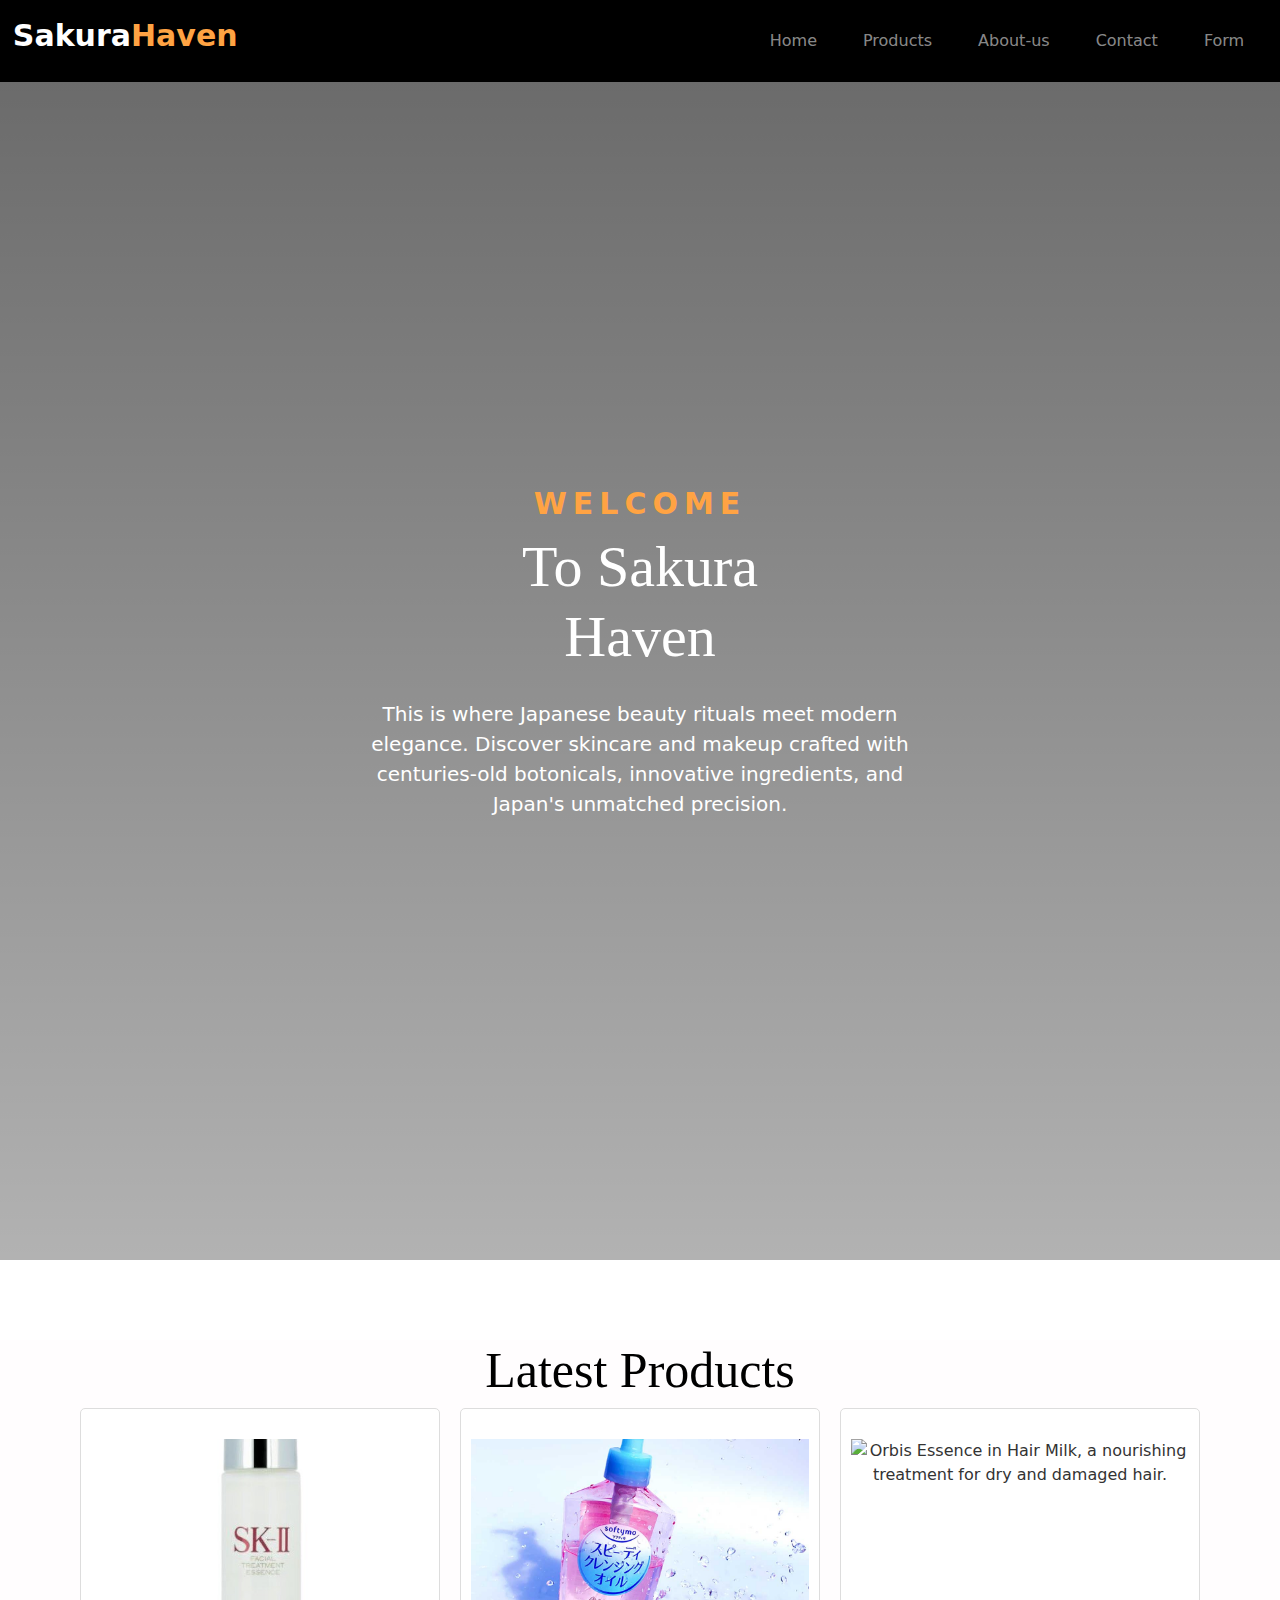
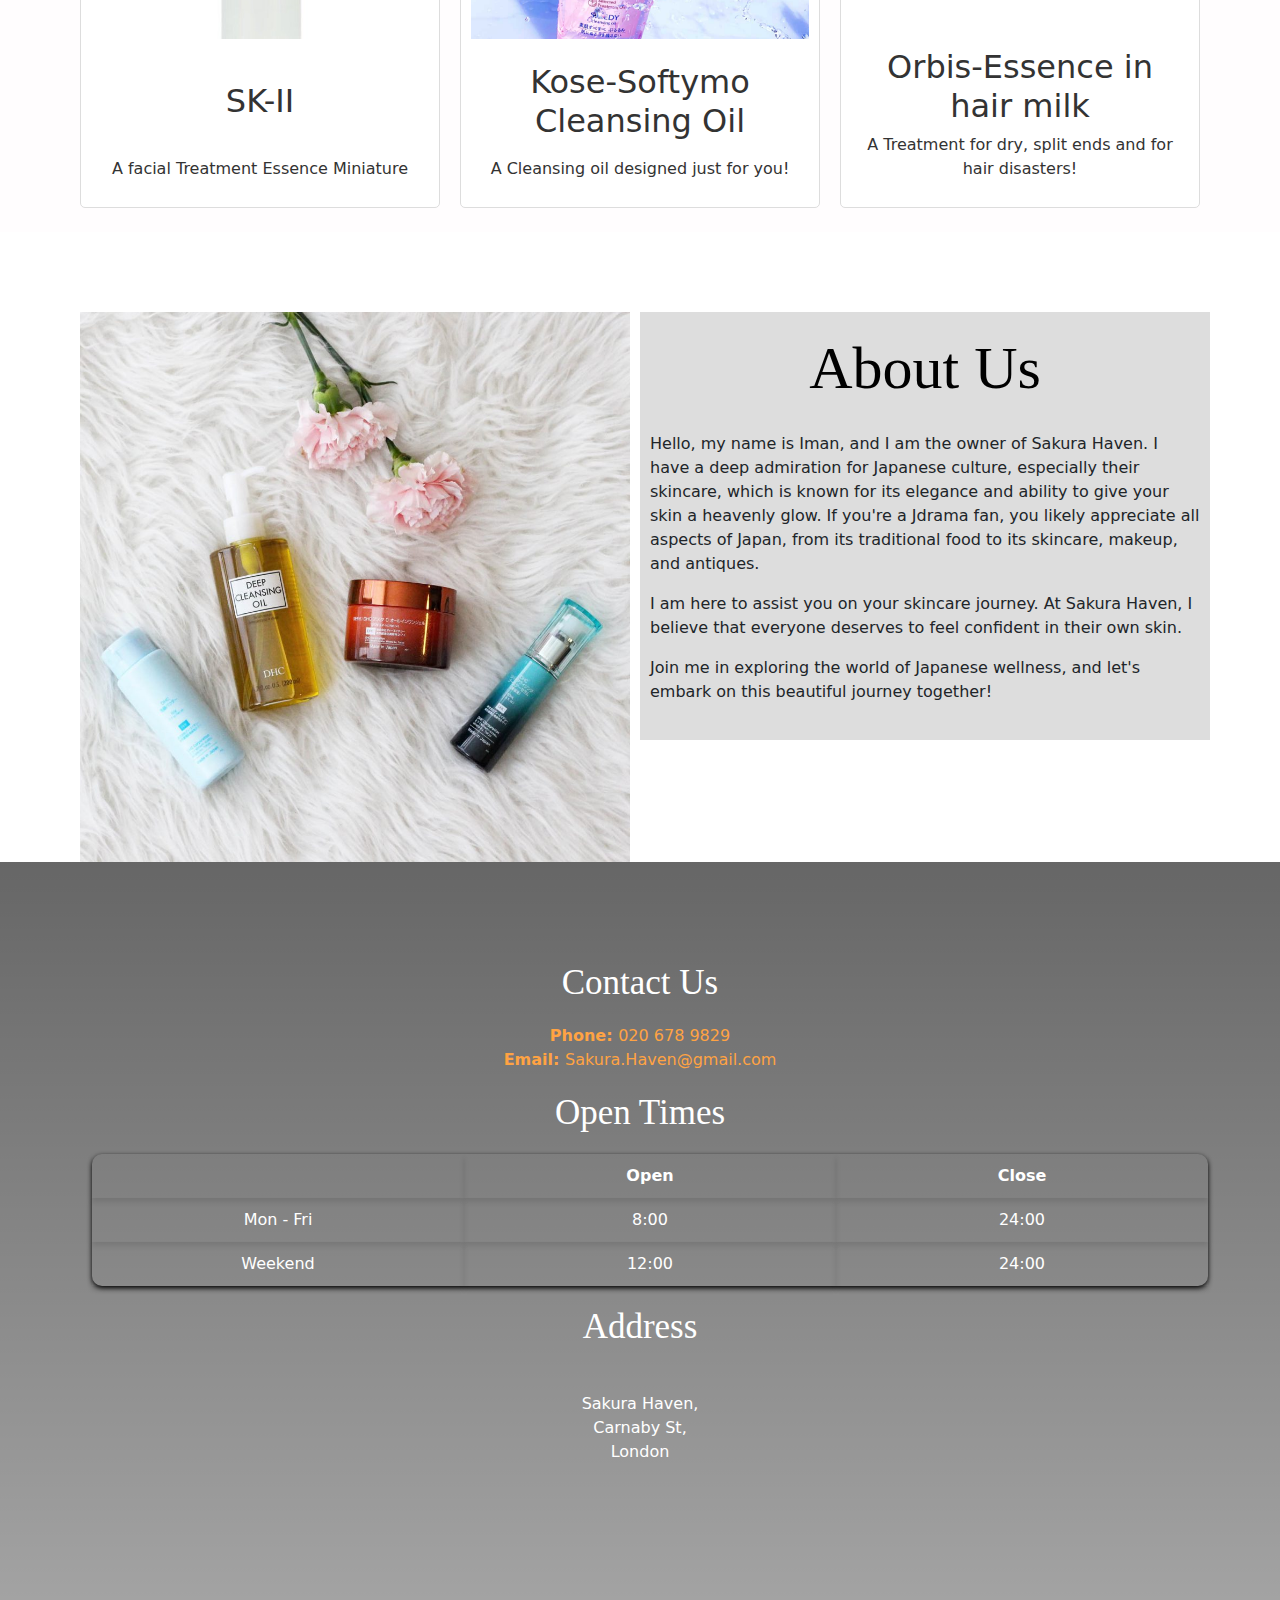
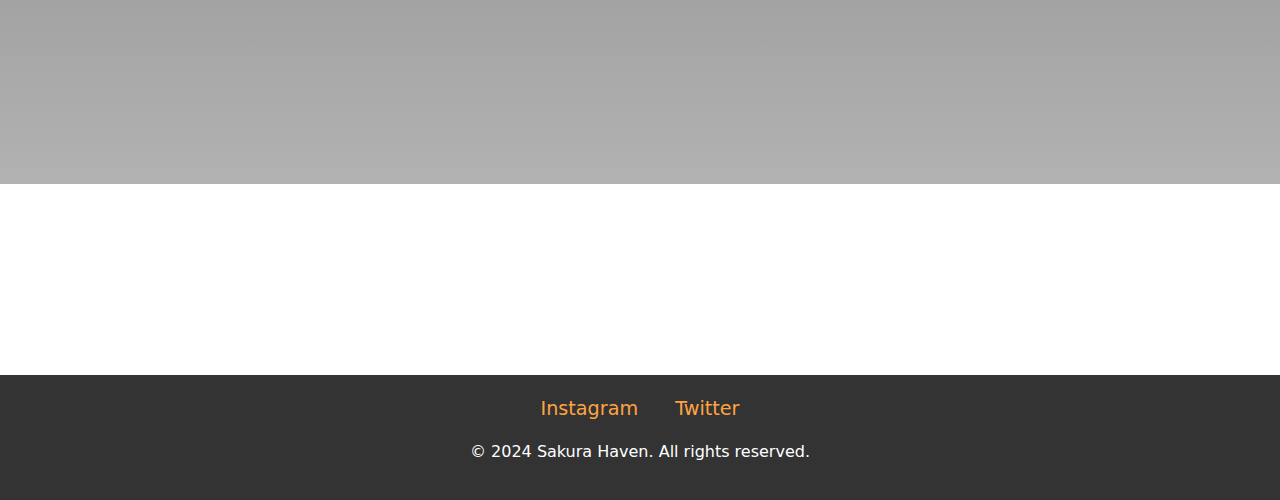
==== Sakura-Haven code/index.html @ fbbb2e90 "Add index.html, style.css, login.html and images inside a folder named Sakura-Haven code" ====
<!-- This is a declaration, for the browser to understand what type of document type to expect   -->
<!DOCTYPE html> 
<!-- This is here to declare the language of my website  -->
<html lang="en">
<head>
   
    <meta charset="UTF-8"> 
    <meta name="viewport" content="width=device-width, initial-scale=1.0">
   <!-- Link to CSS  -->
    <link rel="stylesheet" href="style.css">
    <link href="https://cdn.jsdelivr.net/npm/bootstrap@5.3.3/dist/css/bootstrap.min.css" rel="stylesheet" integrity="sha384-QWTKZyjpPEjISv5WaRU9OFeRpok6YctnYmDr5pNlyT2bRjXh0JMhjY6hW+ALEwIH" crossorigin="anonymous">
    
   <!-- Title of my Website!  -->
    <title>Sakura Haven</title>
</head> 
<body> 

    <header>
        <!-- Navigation links to different sections.  -->
               <div class="logo">Sakura<span>Haven</span></div>
              <nav  class="navbar navbar-expand-lg navbar-dark" style="color: rgb(255, 255, 255);" aria-label="Main Navigation">
                   
                <!--Nav bar toggler-->

                <button class="navbar-toggler" type="button" data-bs-toggle="collapse" data-bs-target="#navbarNav" aria-expanded="false" aria-label="Toggle navigation">
                    <span class="navbar-toggler-icon"></span>

                </button>

                <!--Nav bar links - they will collapse on smaller screens-->
                <div class="collapse navbar-collapse" id="navbarNav">
                <ul class="navbar-nav ms-auto"> 
                    
               <li class="nav-item"> 
                <a class="nav-link" href="#home" aria-label="Go to Home section">Home</a></li>
               </li>
                <li class="nav-item">
                 <a class="nav-link" href="#product" aria-label="Go to Product section">Products</a></li>
                </li>
                 <li class="nav-item">
                <a class="nav-link" href="#about" aria-label="Go to About Us section">About-us</a></li> 
                 </li>
                 <li class="nav-item">
                 <a class="nav-link" href="#contact" aria-label="Go to Contact Section">Contact</a></li>
                 </li>
                 <li class="nav-item"> 
                <a class="nav-link" href="login.html" aria-label="Go to Login page" target="_blank">Form</a></li> 
                </li>
                </ul>
              </div>
              </nav>
            
           </header>
    
    <!-- This is the home section with information   -->
    <section id="home" aria-labelledby="home-header"> 
         <div class="container">
            <div class="row">
             <div class="col-12 col-md-6 mx-auto">
        <div class="home-text">
        <h5 style="color: #ffa343;" id="home-header">Welcome</h5>
        <h1>To Sakura <br> Haven</h1>
        <p>This is where Japanese beauty rituals meet modern elegance. Discover skincare and makeup crafted with centuries-old botonicals, innovative ingredients, and Japan's unmatched precision. </p>
        </div>
    </div>

    </div>

</section>

 <!-- This is the product section showcasing the latest products with information-->
 <section id="product" aria-labelledby="product-header"> 
    <h2 id="product-header" style="font-family: 'Merienda One', 'Brush Script MT', cursive; font-size: 50px; color: black; margin-top: 80px;">Latest Products</h2>
    
    <div class="container">
        <div class="product-grid">

    <div class="row">
    <div class="col-lg-4 col-md-6 col-sm-12 mb-4" aria-labelledby="sk-ii" aria-describedby="sk-ii-desc">
    <div class="product-item">
    
      
    <img src="sk-ii.image.jpg.jpg" alt="A miniature bottle of SK-II Facial treatment essence, a popular Japanese Skincare product known for its hydrating properties">
    <h2 id="sk-ii">SK-II</h2>
    <p id="sk-ii-desc">A facial Treatment Essence Miniature  </p>


</div> 
    </div>


    <div class="col-lg-4 col-md-6 col-sm-12 mb-4" aria-labelledby="kose-softymo" aria-describedby="kose-softymo-desc">
    <div class="product-item">
    <img src="softymo-speedy.jpg" alt="Kose Softymo Speedy Cleansing oil, a Japanese skincare product designed to remove makeup and impurities effectively.">
    <h2 id="kose-softymo">Kose-Softymo Cleansing Oil</h2>
    <p id="kose-softymo-desc">A Cleansing oil designed just for you!</p>

    </div>
    </div>

    <div class="col-lg-4 col-md-6 col-sm-12 mb-4" aria-labelledby="orbis-essence" aria-describedby="orbis-essence-desc">
        <div class="product-item">
        <img src="essence.image.jpg" alt="Orbis Essence in Hair Milk, a nourishing treatment for dry and damaged hair.">
        <h2 id="orbis-essence">Orbis-Essence in hair milk</h2>
        <p id="orbis-essence-desc">A Treatment for dry, split ends and for hair disasters!</p>

    </div>
    </div>
    </div>
</div>

</section>


 <!-- About section providing info about me and my brand  -->
 <section id="about" aria-labelledby="about-header"> 
    <div class="container">
        <div class="row">
<div class="col-lg-6 col-md-6 col-sm-12 about-image">
<img src="skincare.image2.jpg" alt="A traditional image representing Japanese skincare culture, featuring elegant skincare products and traditional aesthetics" style="float: right;" class="img-fluid" width="300" height="300">
   <p id="about-image-desc"></p>

</div>
<div class="col-lg-6 col-md-6 col-sm-12 about-text">
   <h2 id="about-header" style="font-family: 'Merienda One', 'Brush Script MT', cursive; font-size: 60px; margin-bottom: 80px; text-align: center;">About Us</h2>
  <p>Hello, my name is Iman, and I am the owner of Sakura Haven. I have a deep admiration for Japanese culture, especially their skincare, which is known for its elegance and ability to give your skin a heavenly glow. If you're a Jdrama fan, you likely appreciate all aspects of Japan, from its traditional food to its skincare, makeup, and antiques. </p>           

<p>I am here to assist you on your skincare journey. At Sakura Haven, I believe that everyone deserves to feel confident in their own skin.</p>
 
 <p>Join me in exploring the world of Japanese wellness, and let's embark on this beautiful journey together!</p>   
 </div>
</div>
</div>
</section>

<!-- Contact section with details and info on how to contact us!  -->
        
<section id="contact" aria-labelledby="contact-header">
    <div class="container">
    <h3 id="contact-header">Contact Us</h3>
    <div class="row contact-info">
        <div class="col-md-6 col-sm-12">
    <div>
    
        <span class="bold">Phone: </span>
        <span>020 678 9829</span>
    </div>
</div>
        <div class="col-md-6 col-sm-12">
        <div>
        <span class="bold">Email: </span>
        <span>Sakura.Haven@gmail.com</span>
     </div>
    </div>
</div>
     <!-- Table created for Opening times -->
         <h3 id="opening-times">Open Times</h3>
        <div class="table-container">
            <table aria-describedby="opening-times">
    
    
        <tr>
           <th></th>
            <th>Open</th>
            <th>Close</th>
    
            </tr>
            <tr>
                <td>Mon - Fri</td>
                <td class="open-time">8:00</td>
                <td>24:00</td>
            </tr>
            <tr>
                <td>Weekend</td>
                <td class="open-time">12:00</td>
                <td>24:00</td>
            
    
        </tr>
        </table>
        </div>
    
        <!-- Address details!  -->
    <h3>Address</h3>
        <br>
    <p>Sakura Haven, <br>Carnaby St, <br>London</p>    
    
    <!-- Map!  -->
    
    <div class="contact-map-container">
    
    
            <iframe src="https://www.google.com/maps/embed?pb=!1m18!1m12!1m3!1d9932.00649633658!2d-0.1388547999999719!3d51.51318620000003!2m3!1f0!2f0!3f0!3m2!1i1024!2i768!4f13.1!3m3!1m2!1s0x487604d511378c85%3A0xda5fe61b4e8aa161!2sCarnaby%20St%2C%20London!5e0!3m2!1sen!2suk!4v1730406112028!5m2!1sen!2suk" width="1500" height="300" aria-label="Google Maps Location of Sakura Haven"></iframe>
     </div>
    </div>
    
        </section>
    
       <div class="container">
        <div class="row">
       <!--Video 1-->
    <div class="col-lg-3 col-md-4 col-sm-6 mb-4">
    <div class="embed-responsive embed-responsive-16by9">
    <iframe width="560" height="315" src="https://www.youtube.com/embed/Fr0vgl5tFNo?si=ei0a-MGRZ4SOVjq4" title="YouTube video player" frameborder="0" allow="accelerometer; autoplay; clipboard-write; encrypted-media; gyroscope; picture-in-picture; web-share" referrerpolicy="strict-origin-when-cross-origin" allowfullscreen></iframe>
    </div>
</div>


<!--Video 2-->
<div class=" col-lg-3 col-md-4 col-sm-6 mb-4">

<div class="embed-responsive embed-responsive-16by9">
    <iframe width="560" height="315" src="https://www.youtube.com/embed/Q-CQAbbHZH8?si=afj9h2UEAxZ4-2Pl" title="YouTube video player" frameborder="0" allow="accelerometer; autoplay; clipboard-write; encrypted-media; gyroscope; picture-in-picture; web-share" referrerpolicy="strict-origin-when-cross-origin" allowfullscreen></iframe>
    
</div>
</div>

        <!--Video 3-->
        
<div class="col-lg-3 col-md-4 col-sm-6 mb-4">

<div class="embed-responsive embed-responsive-16by9">

    <iframe width="560" height="315" src="https://www.youtube.com/embed/nyMiEV6ewn8?si=VlZ2OQw_I7P_4zpK" title="YouTube video player" frameborder="0" allow="accelerometer; autoplay; clipboard-write; encrypted-media; gyroscope; picture-in-picture; web-share" referrerpolicy="strict-origin-when-cross-origin" allowfullscreen></iframe>
</div>
</div>
</div>
</div>
    <!-- This is the footer!  -->
          
    <footer aria-labelledby="footer-header">
         <div class="container">
          <div class="row justify-content-center">
             <div class="col-md-6 text-center">
         
                <div class="social-media mb-3">
        
        <a href="https://www.instagram.com" target="_blank" aria-label="Visit Instagram" class="mx-3">Instagram</a>
        <a href="https://www.twitter.com" target="_blank" aria-label="Visit Twitter" class="mx-3">Twitter</a>

        </div>
        <p id="footer-header">&copy; 2024 Sakura Haven. All rights reserved.</p>

      </footer>
      
          <script src="https://cdn.jsdelivr.net/npm/bootstrap@5.3.3/dist/js/bootstrap.bundle.min.js" integrity="sha384-YvpcrYf0tY3lHB60NNkmXc5s9fDVZLESaAA55NDzOxhy9GkcIdslK1eN7N6jIeHz" crossorigin="anonymous"></script>  


 </body>
 </html>
---- Sakura-Haven code/style.css ----
/* For better readability, I have added comments to each property and value, but only once, to avoid too much Repetition. */


* {
    margin: 0;/* Removes default margin */
    padding: 0;/* Removes default padding */
    box-sizing: border-box;/*  */
    
}
html {
    scroll-padding-top: 80px; /* smooth scrolling */
}

body {
    font-family: Arial, sans-serif; /* Font family */
    line-height: 1.6; /* sets line height*/
}

/* Header Styles */
header {
    position: fixed; /* fixes header at the top */
    top: 0;
    left: 0;
    width: 100%;/* appropriate width */
    background: black;  /* background color set to black */
    color: white; /* font color */
    padding: 1%;  /* sets padding around header */
    display: flex; /* flex for alignment */
    justify-content: space-between; /* Space between contents */
    align-items: center; /* Centers items vertically */
    z-index: 1000;/* makes sure the header stays at top */
}

span {
    color: #ffa343; /* sets The color of 'Haven' */
}

.logo {
    font-size: 30px; /* sets font size */
    font-weight: bold; /* bold logo text */
    margin-bottom: 10px;
    
}

nav ul {
    list-style: none;/* removes list styling */
    display: flex; /* flexbox for navigation items */
}

nav ul li {
    margin: 0 15px; /* margin between nav items */
}

nav ul li a {
    color: white; /* font color set to white */
    text-decoration: none; /* no text decoration */
    font-size: 1rem; /* font size */
}

nav ul li a:hover {
    color: #ffa343; /* When you hover over nav items it would turn this color */
}

/* Section Styles */
section {
    padding-top: 80px;/* add space at the top to avoid overlapping with the fixed header */
}

#home {
    position: relative; 
    height: 140vh; /* sets height of homepage */
    width: 100%;/* sets the width of homepage */
    background: linear-gradient(rgba(0,0,0,0.6), rgba(0,0,0,0.3)), url(https://i.ytimg.com/vi/Ts8hZcZMIZE/maxresdefault.jpg);/* background image added */
    background-size: cover; /*covers the page with background image */
    background-position: center; /* centers background image */
    display: flex;
    align-items:center; /* items centered */
    justify-content: flex-start; /* aligns items to the left */
}

.home-text h5{
    position: relative;
    color: #ffa343; /* sets text color */
    font-size: 30px;/* sets font size */
    font-weight: 600;/* makes text bold */
    margin-bottom: 10px; /* adds space below */
    text-transform: uppercase; /* uppercase text */
    letter-spacing: 6px;/* letter spacing */
    display: flex;
    justify-content: center; /* centers the text*/
    text-align: center;/* centers text alignment */
  
    
}

.home-text h1{
    font-size: 58px;/* sets font size */
    font-weight: 300;/* makes text light */
    line-height: 1.2; /* sets line height */
    margin-bottom: 28px; /* adds space below*/
    text-align: center; /* centers the text */
    color: #ffffff; /* sets text color to white */
    font-family: 'Merienda One', 'Brush Script MT', cursive; /* font family */
    
    
}

.home-text p{
    font-size: 20px; /* sets font size */
    font-weight: 500;/* sets font weight  */
    line-height: 30px;/* sets line height */
    color: #ffffff;/* sets text color to white */
    margin-bottom: 35px;/* adds space below */
    text-align: center;/* centers the paragraph text */


}


#product {
    background: #f4f4f4; /* sets background color */
    color: #333; /* sets text color */
    text-align: center;/* centers content */
    background-color: rgba(255, 253, 254, 0.799);/* semi-transparent background */
    padding: 0; /* removes padding */

}

.product-item:hover{
    background-color: rgba(204, 149, 11, 0.799);/* changes background color on hover */
}

.product-item {
    background: white;/* sets the background in this color */
    border: 1px solid #ddd; /* white border */
    border-radius: 5px;/* rounded corners */
    padding: 10px;  /* padding inside product */
    text-align: center;/* centers the content  */
    display:flex;/* uses flexbow*/
    flex-direction: column;/* arranges items in a column */
    justify-content: space-between;/* adds space between content */
    height: 400px;/* sets fixed height */
}


.product-item img {
    max-width: 100%; /* responsive image*/
    height: 200px; /* sets height */
    object-fit: cover;/* ensures image covers its container */
    margin-bottom: 15px;/* adds space below the image */
    margin-top: 20px;/* adds space above the image */
}


#contact {
    
    text-align: center;/* centers the content */
    background: linear-gradient(rgba(0,0,0,0.6), rgba(0,0,0,0.3)), url(https://th.bing.com/th/id/R.f25e16ecc4b444fcb46416ae98be4ce0?rik=hkcr7gWFxEbkDA&pid=ImgRaw&r=0);/* background image with gradient overlay */
    background-size: cover;/* ensures background image covers the area */
    background-position: center;/* centers the background image*/
    background-repeat: no-repeat;/* to ensure that the background does not repeat */
    
    
}

h3 {
    font-family: 'Merienda One', 'Brush Script MT', cursive;/* sets font family */
}

#about {
    display: flex;/* used flexbox*/
    
}

.about-image{
    background: url('skincare.image2.jpg') no repeat center center;/* background image */
    background-size: cover;/* ensures the image covers the container*/
    flex: 1;/* makes it take equal space with the text  */
    height: 100%;/* ensures it covers the full height */
}
/* styling for the about text container */
.about-text{
    background-color: #ddd;/* sets background color */
    flex: 1;/* makes it take equal space with the image */
    padding: 20px;/* adds padding */
    height: 100%;/* ensures it covers the full height */
}
/* styling for images inside about image */
.about-image img{
    width: 100%; /* makes image responsive */
    height: 100%;/* makes image fill container */
    object-fit: cover;/* ensures image doesn't get distorted */
}
#about h2{
    margin: 0%; /* removes any margin */
    color:#000000;/* sets text color to black */
    width:100%;/* ensures full width */
    height:20px;/* sets height*/
   
   
    
    
    
   
}


table-container{
    margin: 20px auto;/* centers the table container with margin */
    display: flex;/* adds flexbox */
    justify-content: center;/* centers the content */
    
   
   
}
table {
  
    background-size: cover;/*  ensures table background covers the area  */
    border-radius: 10px;/* round corners of the table*/
    color: #ffffff;/* sets text color to white */
    box-shadow: 0 2px 5px rgb(0, 0, 0);/* adds shadow for depth */
    width:100%;/* ensures table takes full width */
    
    text-align: center;/* centers text inside the table*/
    margin-left: 10px;/* adds left margin */
    table-layout: fixed; /* ensures that columns have a fixed width */
   
    
}
th, td {

    border: 1px solid #000000; /* add border to table cells */
    box-shadow: 0 4px 5px rgba(0, 0, 0, 0.1);/* adds shadow to cells */
    padding: 10px;/* adds padding*/
}



.contact-map-container{
    display: flex;/* ensures it covers the full height */
    justify-content: flex-start;/* ensures it covers the full height */
    margin-top: 20px; /* margin above */
    margin-left: 20px;/* margin to the left */
}

.contact-map-container iframe {
     width: 100%; /* makes iframe fill container */
}

.open-time {
    display: flex;
    justify-content: center;
    align-items: center;
}

.contact-info{
    
   margin-bottom: 20px; /* adds bottom margin */
   display: flex;/* uses flexbox*/
   flex-direction: column; /* column layout */
   align-items: center;/* ensures it covers the full height */
   
}
.bold{
    font-weight: bold;/* makes text bold*/
}




#contact  h3 {
    font-size: 35px; /* sets font size */
    margin: 20px 0;/* sets margin */
    color: #ffffff;/* sets text color */
    
}

#contact p{
    color: #ffffff;
}


.row>.col-lg-4, .row> .col-md-6,.row> .col-sm-12{
    padding-left: 10px; /* adds left padding between columns */
    padding-right:10px; /* adds right padding between columns */
}

.embed-responsive {
    margin-bottom: 20px; /* adds margin below each video */
}

.embed-responsive-16by9{
    position: relative;/* */
    display: block; /* block-level element */
    height: 0;/* height is set to 0, padding bottom creates the ratio */
    padding-bottom: 56.25%;/* maintains 16:9 aspect ratio*/
    overflow: hidden;/* prevents the content from overflowing */
    max-width: 100%;/* ensures the element fills the width of the parent container */

}

.embed-responsive iframe{
    position: absolute;/* positions iframe inside the container */
    top: 0; /* aligns iframe at the top */
    left:0;/* aligns iframe to the left */
    width: 100%;/* makes the iframe take up full width of the container */
    height: 100%; /* makes the iframe take up the full height of the container */
}


/* Footer Styles */
footer {
    text-align: center;/* centers contents */
    background: #333;/* sets background color */
    color: white;/* sets text color */
    padding: 20px 10px;/* sets padding */
}

.social-media a {
    color: #ffa343;/* sets link color */
    text-decoration: none;/* removes underline */
    margin: 0 10px;/* adds horizontal margin */
    font-size: 1.2rem;/* sets font text*/
}

.social-media a:hover {
    text-decoration: underline;/* adds underline on hover */
}

/* Responsive Design */
/* styles for screens smaller than 768px */
@media(max-width: 768px) {
    h1{
        font-size: 1.5rem;  /* reduces font size of h1 */
    }
}


/* Form */

form {
	width: 90%; /* makes form responsive */
    max-width: 600px; /* limits maximum form width*/
	padding: 20px;/* adds padding */
	border-radius: 8px;/* rounds corners */
	margin: 25px auto;/* centers form with margins */
	background: linear-gradient(rgba(0,0,0,0.6), rgba(0,0,0,0.3)), url(https://wallpaperaccess.com/full/2749372.jpg);/* background with gradient and image */
    background-size: cover;/* ensures background covers the form */
    box-shadow: white;/* adds shadow */
    color: #fff;/* sets text color to white */
    box-shadow: 0 0 10px rgba(0,0,0,0.1); /* adds soft shadow */

}
   

    fieldset{
    border: none;/* removes fieldset border */
    margin-top: 20px;/* adds margin above */
    }
    label{
    display: block; /* block display for labels */
    margin: 10px 0 5px; /* margin for labels */
    }
    
    input[type="text"],
    input[type="skincare"],
    select,
    textarea{
    width: 100%;/* makes inputs take full width */
    padding: 10px;/* adds padding */
    margin-bottom: 15px;/* adds space below */
    border: 1px solid #ccc;/* add light border */
    border-radius: 4px;/* rounds corners */
    }
    input[type="submit"],
    input[type="reset"]{
    width: 48;/* makes buttons take 48% width */
    padding: 10px;/* adds padding */
    background-color: #5e361b;/* sets background color */
    color: white;/* sets text color to white */
    border: none;/* removes border */
    border-radius: 4px;/* rounds corners */
    cursor: pointer; /* pointers cursor on hover */
    margin-top: 10px;/* adds top margin */
    }
    
    input[type="submit"]:hover{
    background-color: #ffa343;/* changes background color on hover */
    }
    .message {
    display: none;/* hides image by default*/
    background-color: 6f0a63;/* sets background color */
    padding: 20px;/* adds padding */
    color: black;/* sets text color */
    margin-top: 20px;/* adds margin */
    text-align: center;/* centers text */
    }

   
    /* For smaller screens  */
    @media (max-width: 600px) {
    input[type="submit"],
    input[type="reset"]{
    width: 100%;/* ensures it covers the full height */
    }

    .form-header h1 {
        
        height: 50px;
        font-size: 15px;/* ensures it covers the full height */
        
    }
    }    


.form-header{
    font-size: 15px;/* ensures it covers the full height */
    
    color: #000;/* ensures it covers the full height */
    background-color: #fff;/* ensures it covers the full height */
    
}
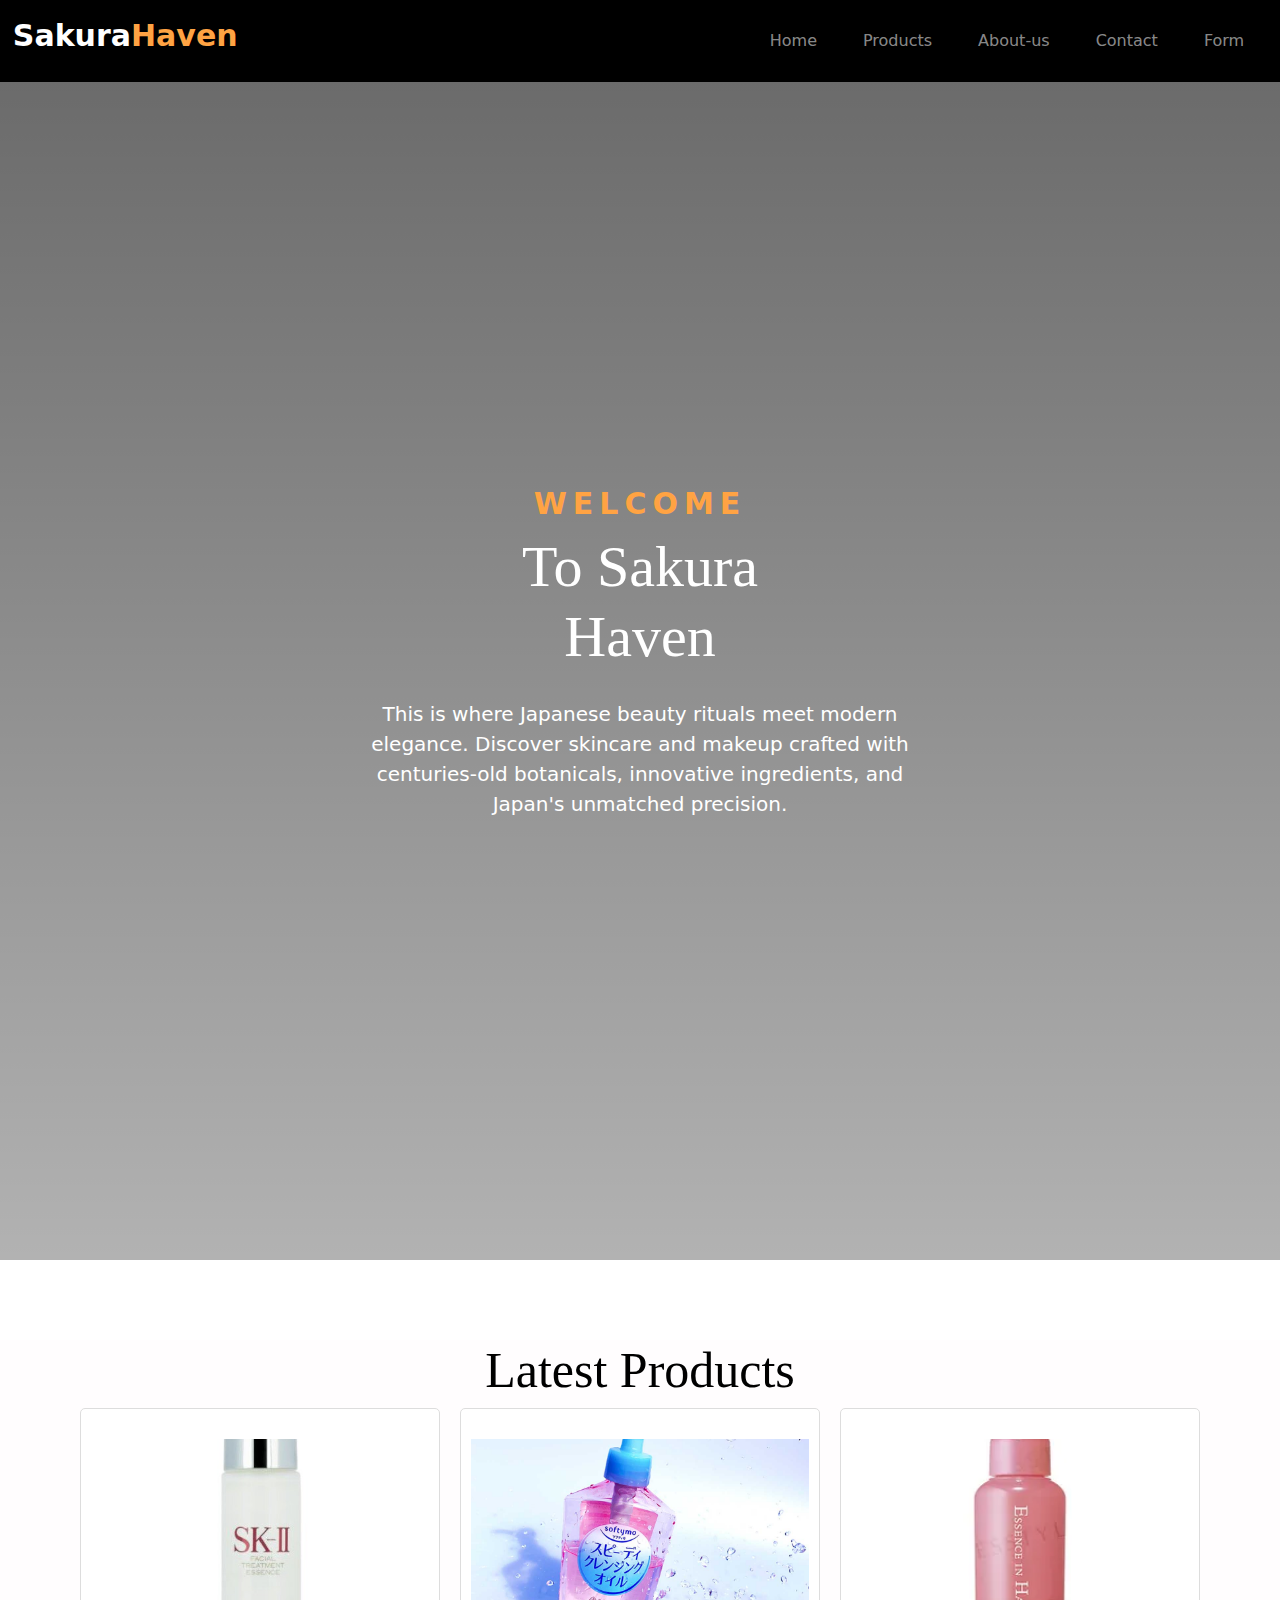
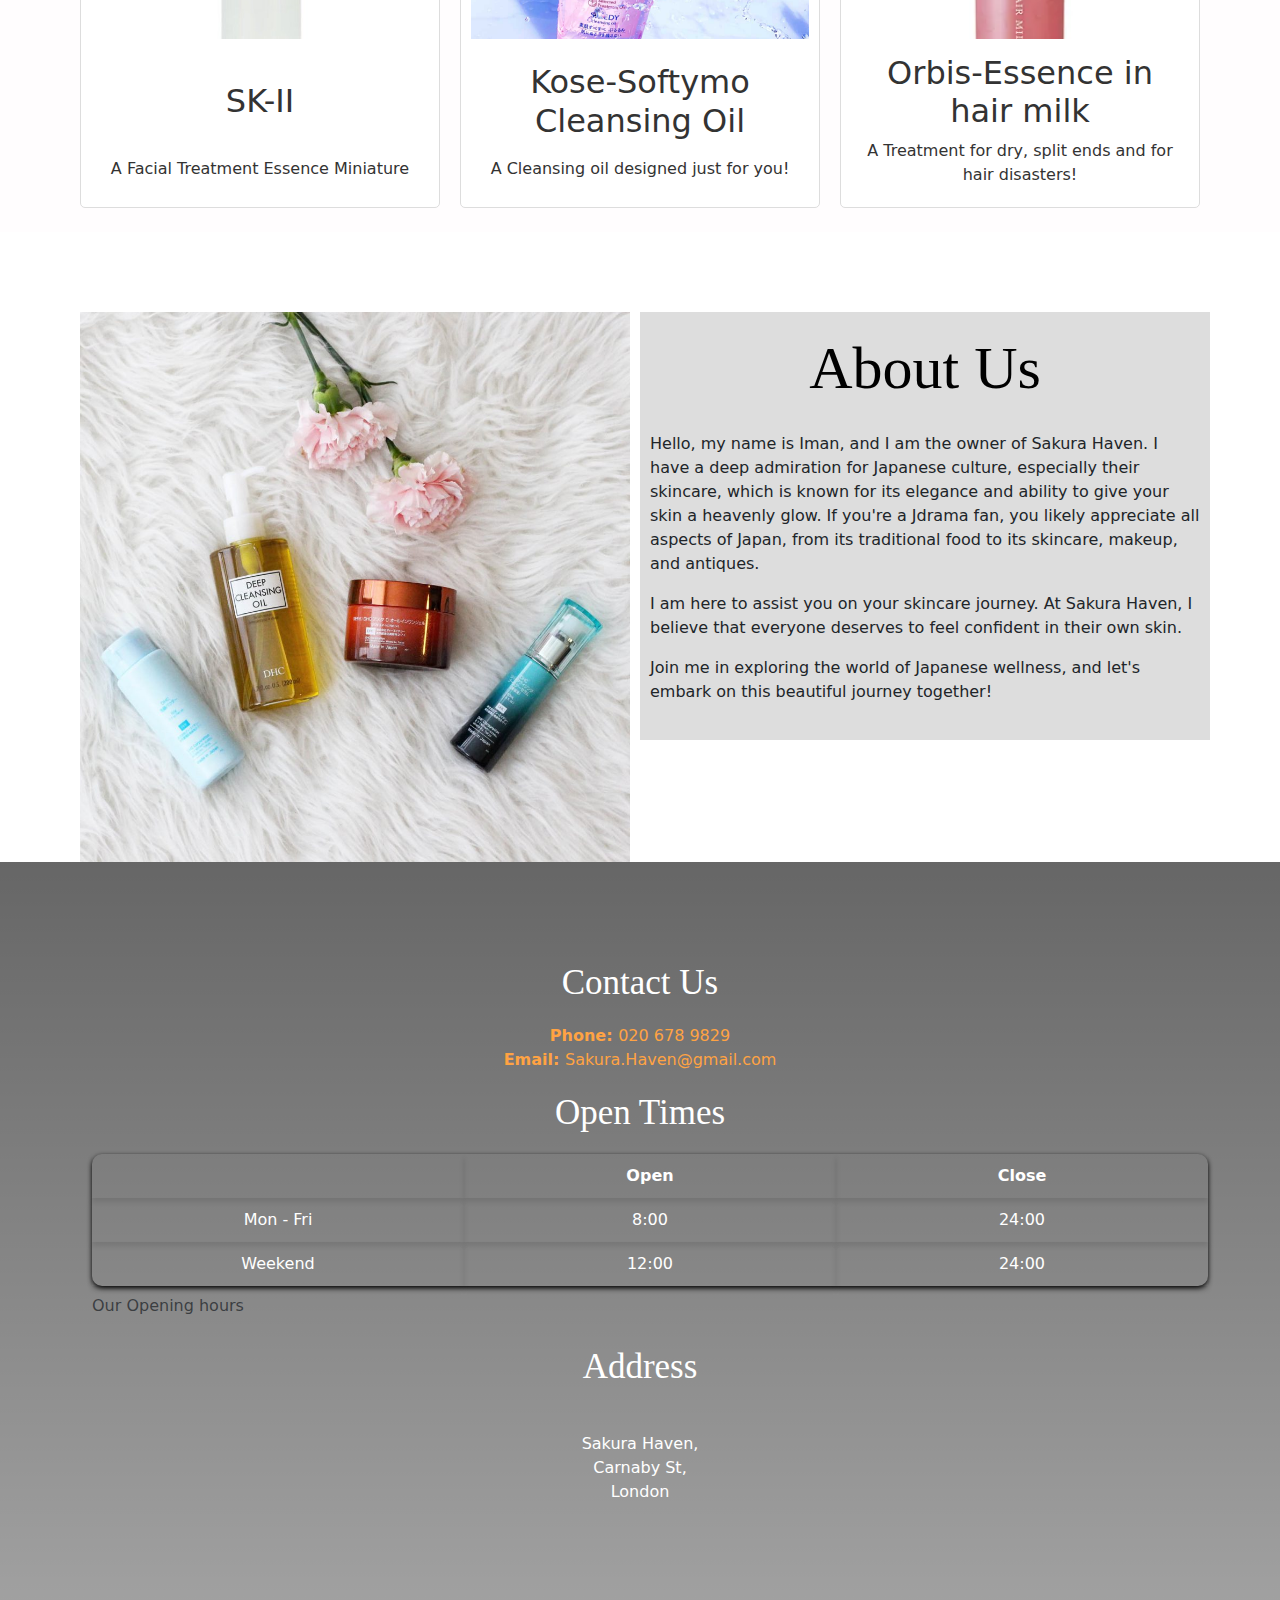
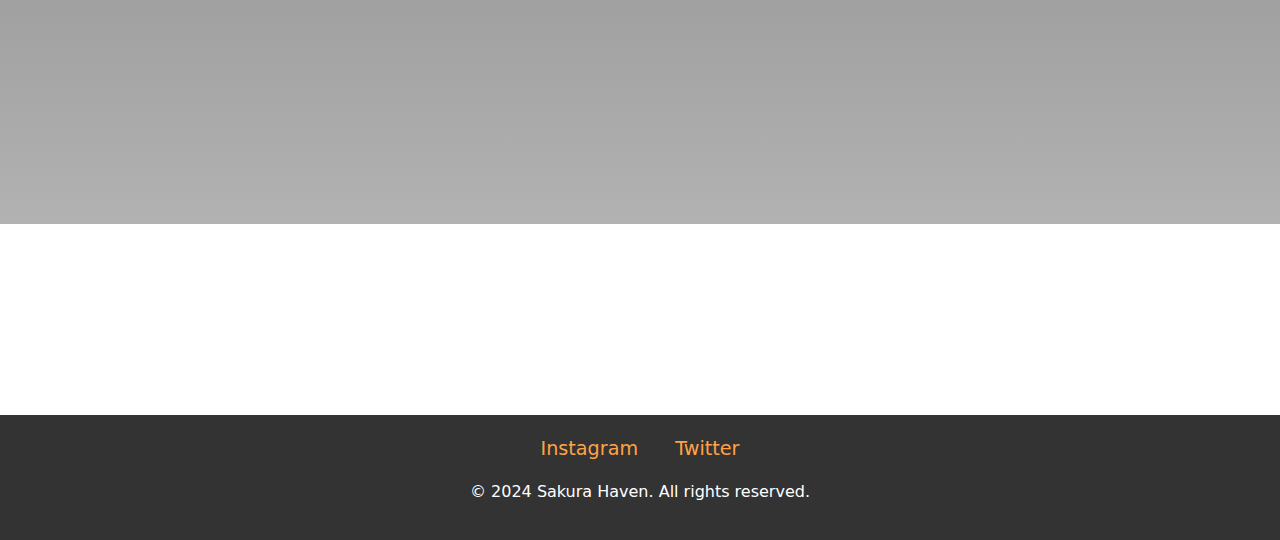
==== commit f596e88b: "git commit" ====
--- a/Sakura-Haven code/index.html
+++ b/Sakura-Haven code/index.html
@@ -6,12 +6,15 @@
    
     <meta charset="UTF-8"> 
     <meta name="viewport" content="width=device-width, initial-scale=1.0">
-   <!-- Link to CSS  -->
+    <meta name="description" content="Sakura Haven offers a collection of premium Japanese skincare and beauty products crafted with natural ingredients.">
+    <!-- Link to CSS  -->
     <link rel="stylesheet" href="style.css">
     <link href="https://cdn.jsdelivr.net/npm/bootstrap@5.3.3/dist/css/bootstrap.min.css" rel="stylesheet" integrity="sha384-QWTKZyjpPEjISv5WaRU9OFeRpok6YctnYmDr5pNlyT2bRjXh0JMhjY6hW+ALEwIH" crossorigin="anonymous">
     
    <!-- Title of my Website!  -->
-    <title>Sakura Haven</title>
+    <title>Sakura Haven - Japanese Skincare and beauty Products</title>
+    
+
 </head> 
 <body> 
 
@@ -60,7 +63,7 @@
         <div class="home-text">
         <h5 style="color: #ffa343;" id="home-header">Welcome</h5>
         <h1>To Sakura <br> Haven</h1>
-        <p>This is where Japanese beauty rituals meet modern elegance. Discover skincare and makeup crafted with centuries-old botonicals, innovative ingredients, and Japan's unmatched precision. </p>
+        <p>This is where Japanese beauty rituals meet modern elegance. Discover skincare and makeup crafted with centuries-old botanicals, innovative ingredients, and Japan's unmatched precision. </p>
         </div>
     </div>
 
@@ -80,9 +83,9 @@
     <div class="product-item">
     
       
-    <img src="sk-ii.image.jpg.jpg" alt="A miniature bottle of SK-II Facial treatment essence, a popular Japanese Skincare product known for its hydrating properties">
+    <img src="sk-ii.image.jpg.jpg" alt="A miniature bottle of SK-II Facial Treatment Essence, a popular Japanese Skincare product known for its hydrating properties">
     <h2 id="sk-ii">SK-II</h2>
-    <p id="sk-ii-desc">A facial Treatment Essence Miniature  </p>
+    <p id="sk-ii-desc">A Facial Treatment Essence Miniature  </p>
 
 
 </div> 
@@ -157,6 +160,7 @@
          <h3 id="opening-times">Open Times</h3>
         <div class="table-container">
             <table aria-describedby="opening-times">
+                <caption>Our Opening hours</caption>
     
     
         <tr>
--- a/Sakura-Haven code/style.css
+++ b/Sakura-Haven code/style.css
@@ -70,7 +70,7 @@
     position: relative; 
     height: 140vh; /* sets height of homepage */
     width: 100%;/* sets the width of homepage */
-    background: linear-gradient(rgba(0,0,0,0.6), rgba(0,0,0,0.3)), url(https://i.ytimg.com/vi/Ts8hZcZMIZE/maxresdefault.jpg);/* background image added */
+    background: linear-gradient(rgba(0,0,0,0.6), rgba(0,0,0,0.3)), url(https://th.bing.com/th/id/R.cd843fb371d5e9cba8d9383a15fdf2ea?rik=z3XtccfVIDm0TA&pid=ImgRaw&r=0);/* background image added */
     background-size: cover; /*covers the page with background image */
     background-position: center; /* centers background image */
     display: flex;
@@ -155,7 +155,7 @@
 #contact {
     
     text-align: center;/* centers the content */
-    background: linear-gradient(rgba(0,0,0,0.6), rgba(0,0,0,0.3)), url(https://th.bing.com/th/id/R.f25e16ecc4b444fcb46416ae98be4ce0?rik=hkcr7gWFxEbkDA&pid=ImgRaw&r=0);/* background image with gradient overlay */
+    background: linear-gradient(rgba(0,0,0,0.6), rgba(0,0,0,0.3)), url(https://th.bing.com/th/id/OIP.pvRwO2n_ufSZ8CcO8PQ-pQHaEu?rs=1&pid=ImgDetMain);/* background image with gradient overlay */
     background-size: cover;/* ensures background image covers the area */
     background-position: center;/* centers the background image*/
     background-repeat: no-repeat;/* to ensure that the background does not repeat */
@@ -177,6 +177,7 @@
     background-size: cover;/* ensures the image covers the container*/
     flex: 1;/* makes it take equal space with the text  */
     height: 100%;/* ensures it covers the full height */
+    min-width: 250px;  /* ensures a minimum width for better scalling on smaller screens */
 }
 /* styling for the about text container */
 .about-text{
@@ -190,20 +191,47 @@
     width: 100%; /* makes image responsive */
     height: 100%;/* makes image fill container */
     object-fit: cover;/* ensures image doesn't get distorted */
+    
 }
 #about h2{
     margin: 0%; /* removes any margin */
     color:#000000;/* sets text color to black */
     width:100%;/* ensures full width */
     height:20px;/* sets height*/
-   
-   
-    
-    
-    
-   
-}
-
+  
+}
+
+@media (max-width: 768px) {
+    #about {
+    flex-direction: row;
+    }
+
+    .about-image {
+        min-width: 100%;
+
+    }
+
+    .about-text{
+        padding: 10px;
+
+    }
+    .about-image img{
+        width: 100%;
+        height: auto;
+    }
+}
+
+@media (max-width: 480px) {
+    #about{
+        padding: 10px;
+    }
+    .about-text {
+        padding: 10px;
+    }
+    .about-text {
+        padding: 10px;
+    }
+}
 
 table-container{
     margin: 20px auto;/* centers the table container with margin */
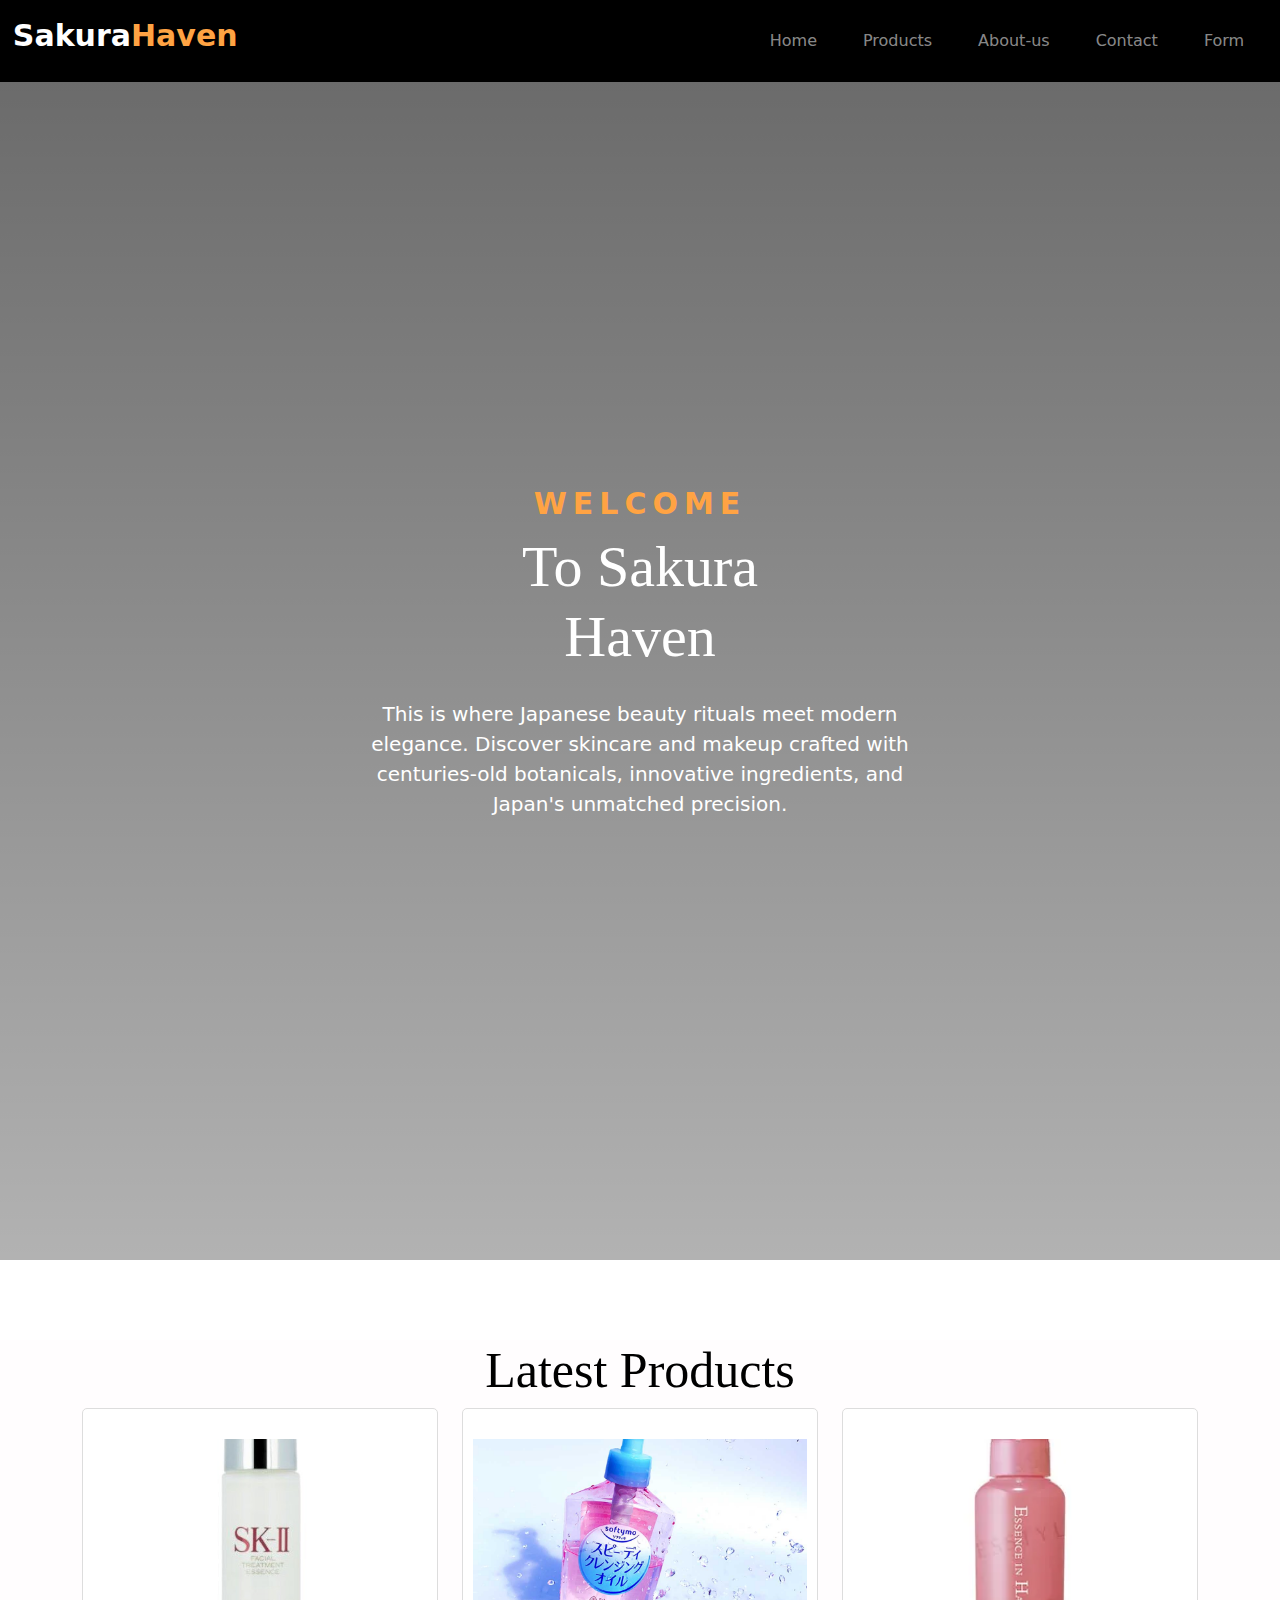
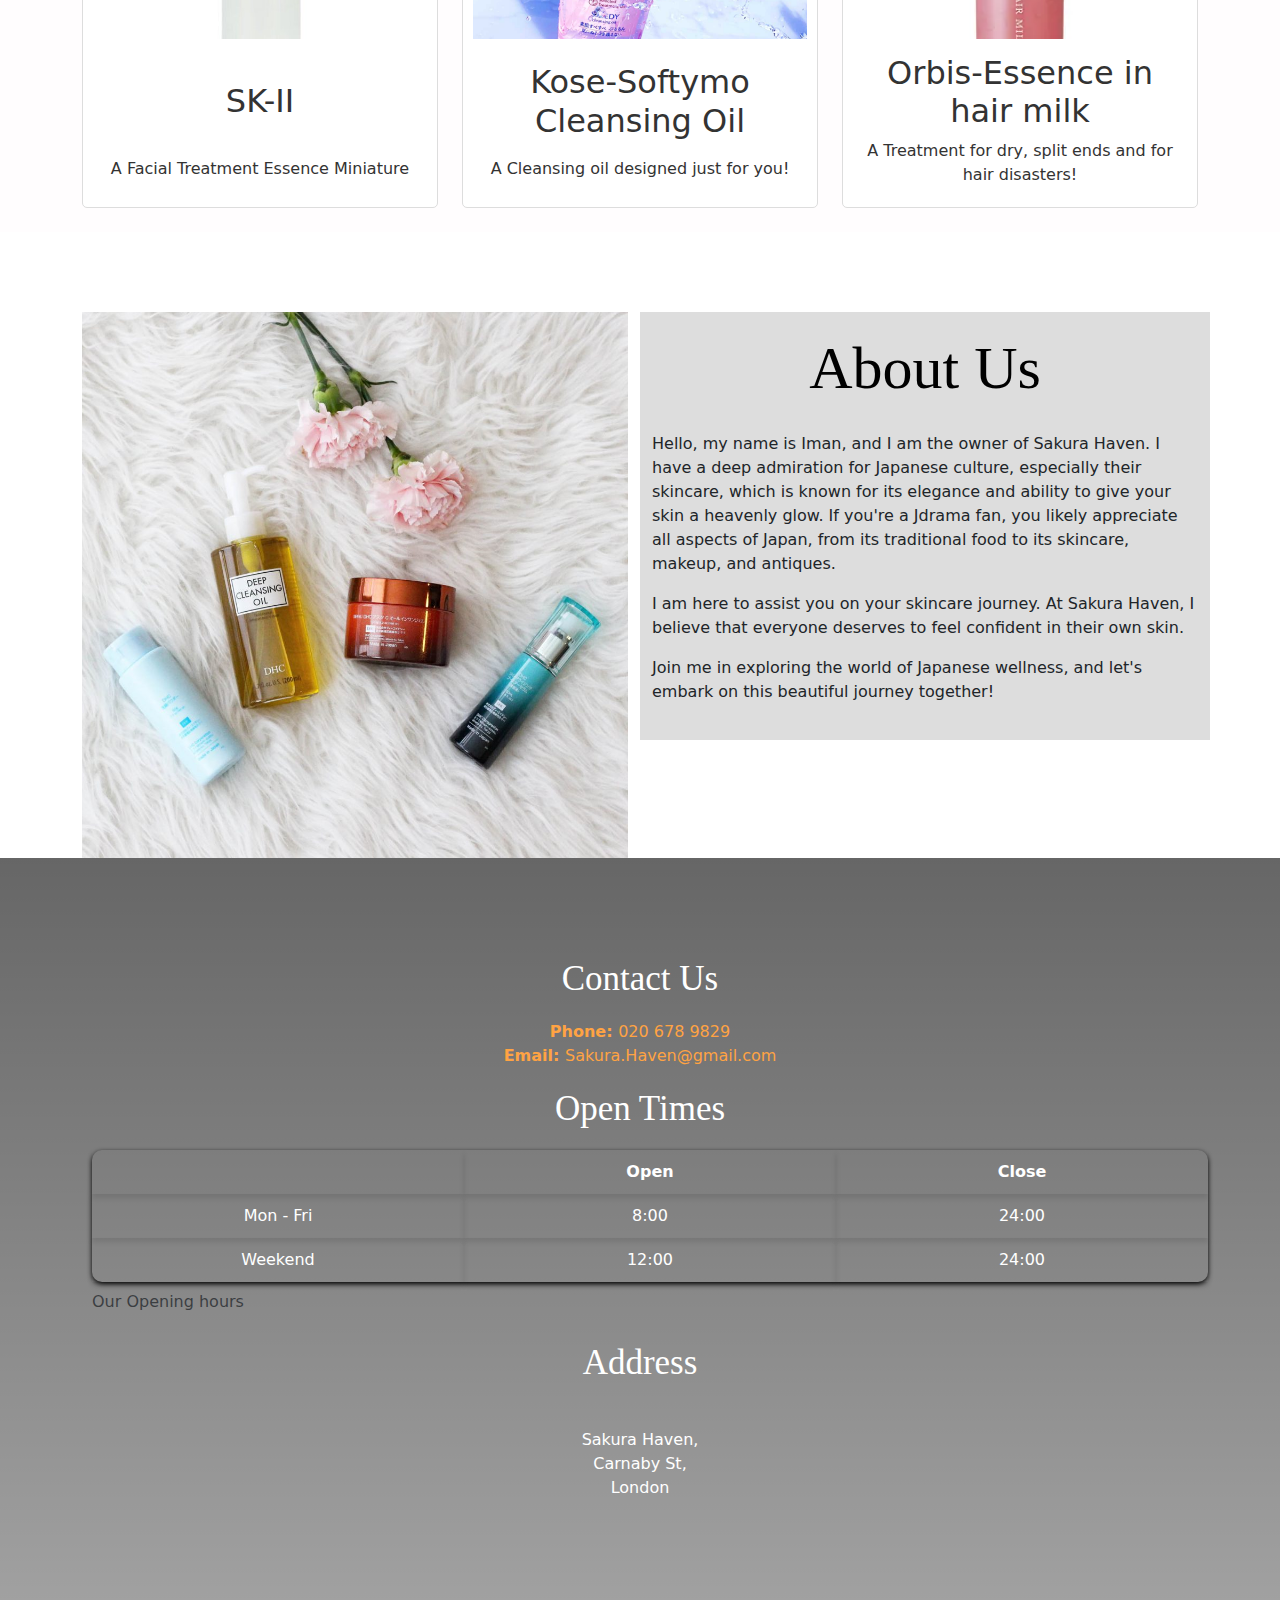
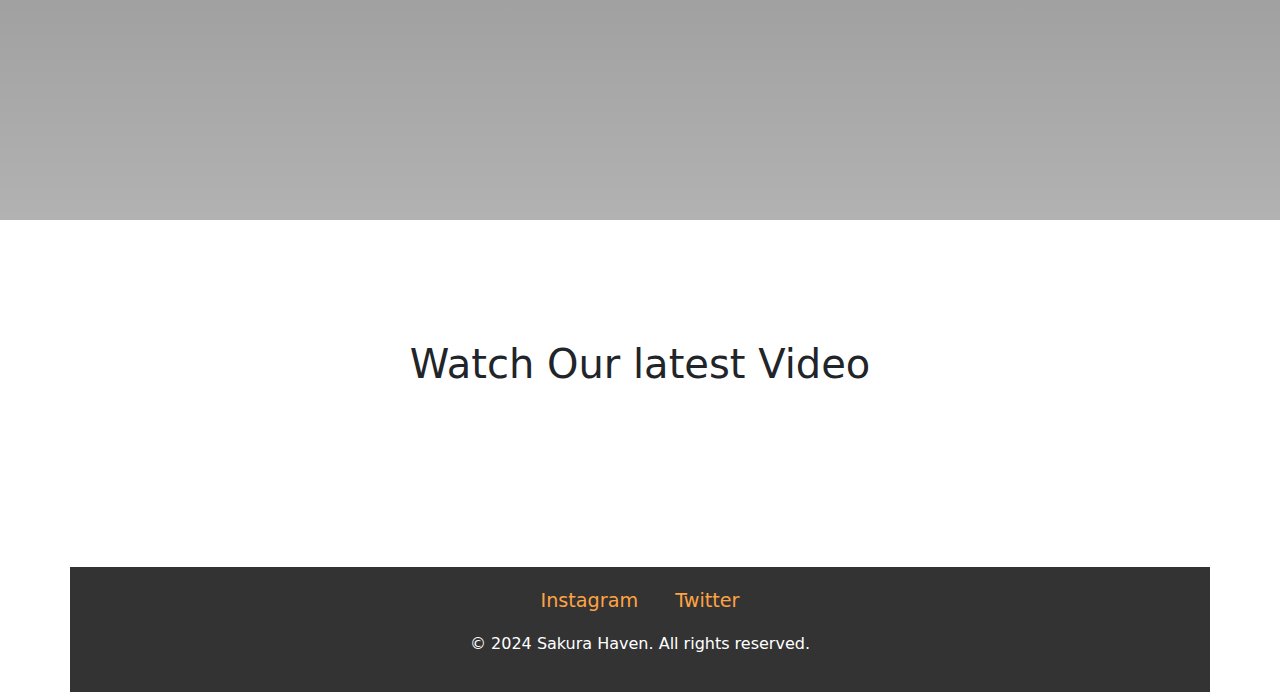
==== commit 6afd09ed: "git commit" ====
--- a/Sakura-Haven code/index.html
+++ b/Sakura-Haven code/index.html
@@ -200,36 +200,21 @@
     
         </section>
     
+        <section id="video" aria-labelledby="video-header">
+
        <div class="container">
-        <div class="row">
-       <!--Video 1-->
+
+        <h2 id="video-header" class="text-center" style="font-size: 40px; margin-top: 40px;">Watch Our latest Video</h2>
+        <div class="row justify-content-center">
+      
+            <!--Video 1-->
+
     <div class="col-lg-3 col-md-4 col-sm-6 mb-4">
     <div class="embed-responsive embed-responsive-16by9">
     <iframe width="560" height="315" src="https://www.youtube.com/embed/Fr0vgl5tFNo?si=ei0a-MGRZ4SOVjq4" title="YouTube video player" frameborder="0" allow="accelerometer; autoplay; clipboard-write; encrypted-media; gyroscope; picture-in-picture; web-share" referrerpolicy="strict-origin-when-cross-origin" allowfullscreen></iframe>
     </div>
 </div>
 
-
-<!--Video 2-->
-<div class=" col-lg-3 col-md-4 col-sm-6 mb-4">
-
-<div class="embed-responsive embed-responsive-16by9">
-    <iframe width="560" height="315" src="https://www.youtube.com/embed/Q-CQAbbHZH8?si=afj9h2UEAxZ4-2Pl" title="YouTube video player" frameborder="0" allow="accelerometer; autoplay; clipboard-write; encrypted-media; gyroscope; picture-in-picture; web-share" referrerpolicy="strict-origin-when-cross-origin" allowfullscreen></iframe>
-    
-</div>
-</div>
-
-        <!--Video 3-->
-        
-<div class="col-lg-3 col-md-4 col-sm-6 mb-4">
-
-<div class="embed-responsive embed-responsive-16by9">
-
-    <iframe width="560" height="315" src="https://www.youtube.com/embed/nyMiEV6ewn8?si=VlZ2OQw_I7P_4zpK" title="YouTube video player" frameborder="0" allow="accelerometer; autoplay; clipboard-write; encrypted-media; gyroscope; picture-in-picture; web-share" referrerpolicy="strict-origin-when-cross-origin" allowfullscreen></iframe>
-</div>
-</div>
-</div>
-</div>
     <!-- This is the footer!  -->
           
     <footer aria-labelledby="footer-header">
--- a/Sakura-Haven code/style.css
+++ b/Sakura-Haven code/style.css
@@ -308,10 +308,7 @@
 }
 
 
-.row>.col-lg-4, .row> .col-md-6,.row> .col-sm-12{
-    padding-left: 10px; /* adds left padding between columns */
-    padding-right:10px; /* adds right padding between columns */
-}
+
 
 .embed-responsive {
     margin-bottom: 20px; /* adds margin below each video */
@@ -324,7 +321,8 @@
     padding-bottom: 56.25%;/* maintains 16:9 aspect ratio*/
     overflow: hidden;/* prevents the content from overflowing */
     max-width: 100%;/* ensures the element fills the width of the parent container */
-
+    width: 80%;
+    margin: 0 auto;
 }
 
 .embed-responsive iframe{
@@ -334,6 +332,8 @@
     width: 100%;/* makes the iframe take up full width of the container */
     height: 100%; /* makes the iframe take up the full height of the container */
 }
+
+
 
 
 /* Footer Styles */
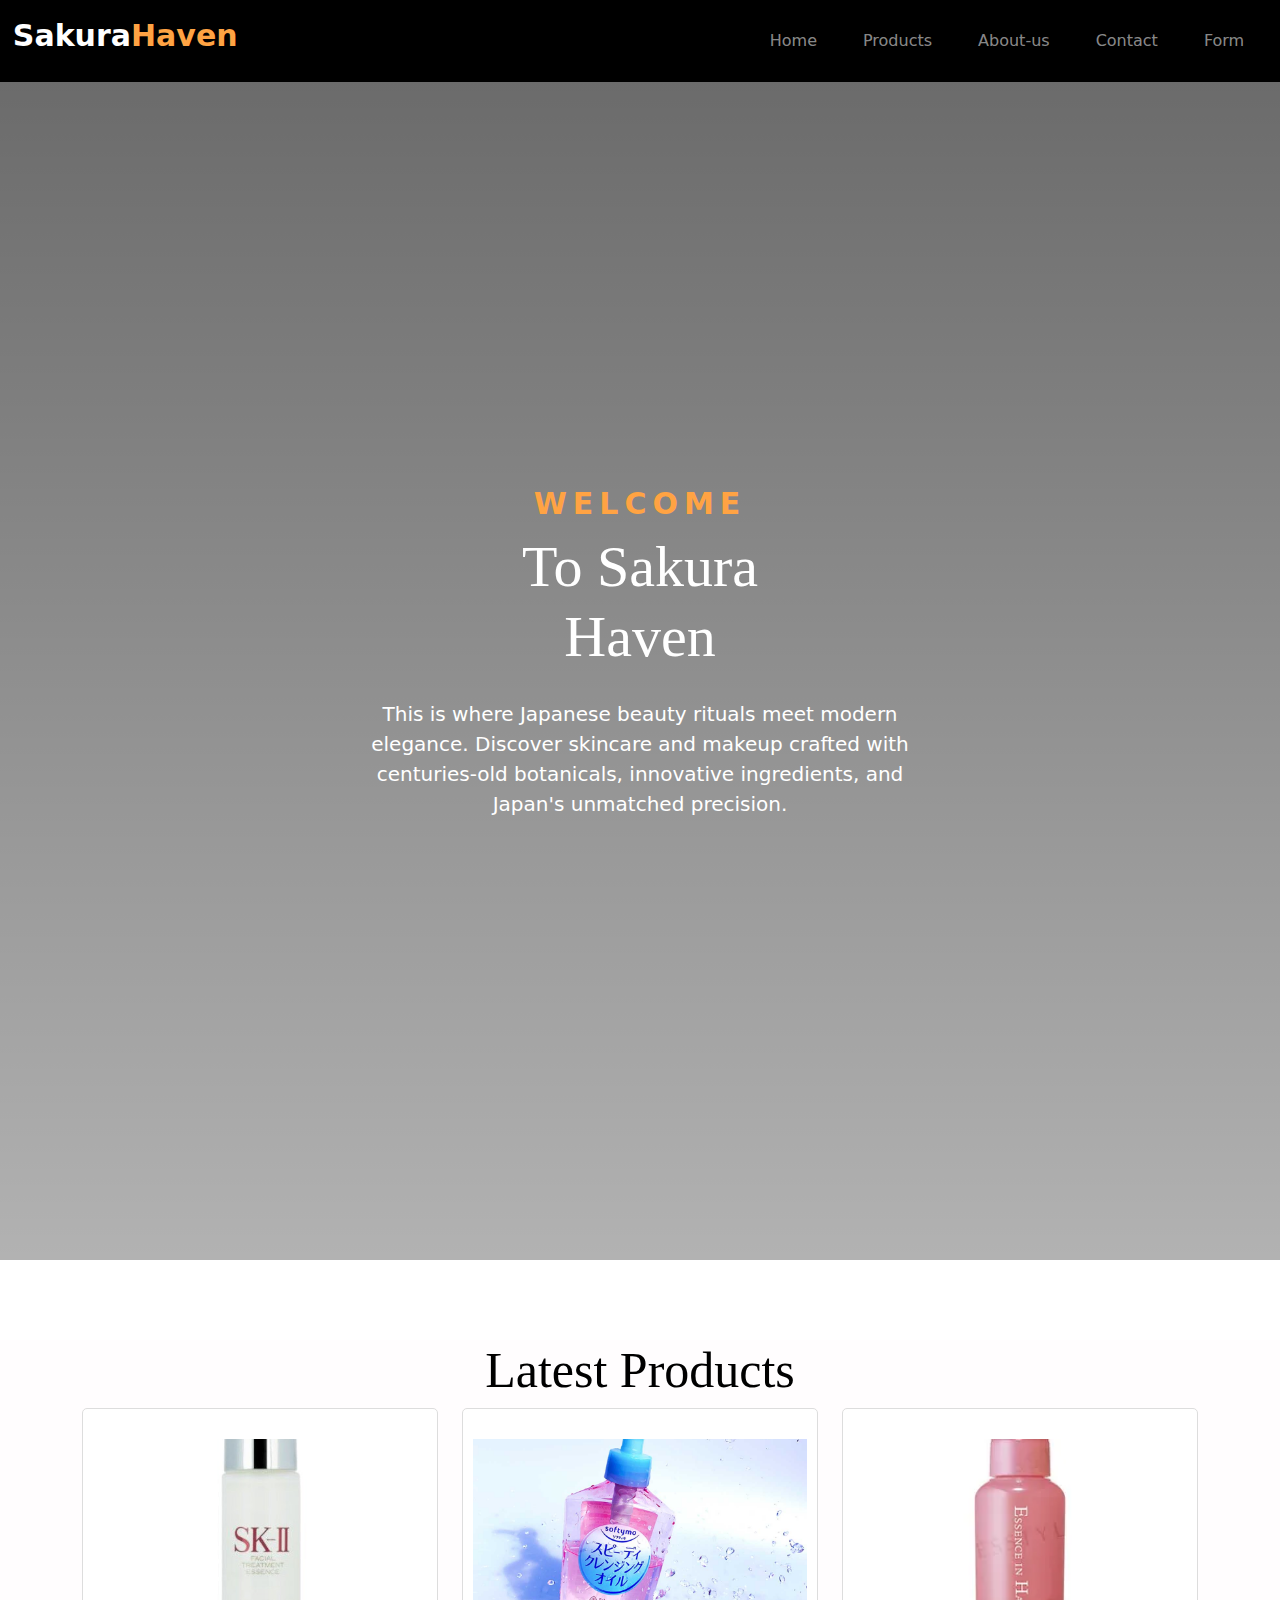
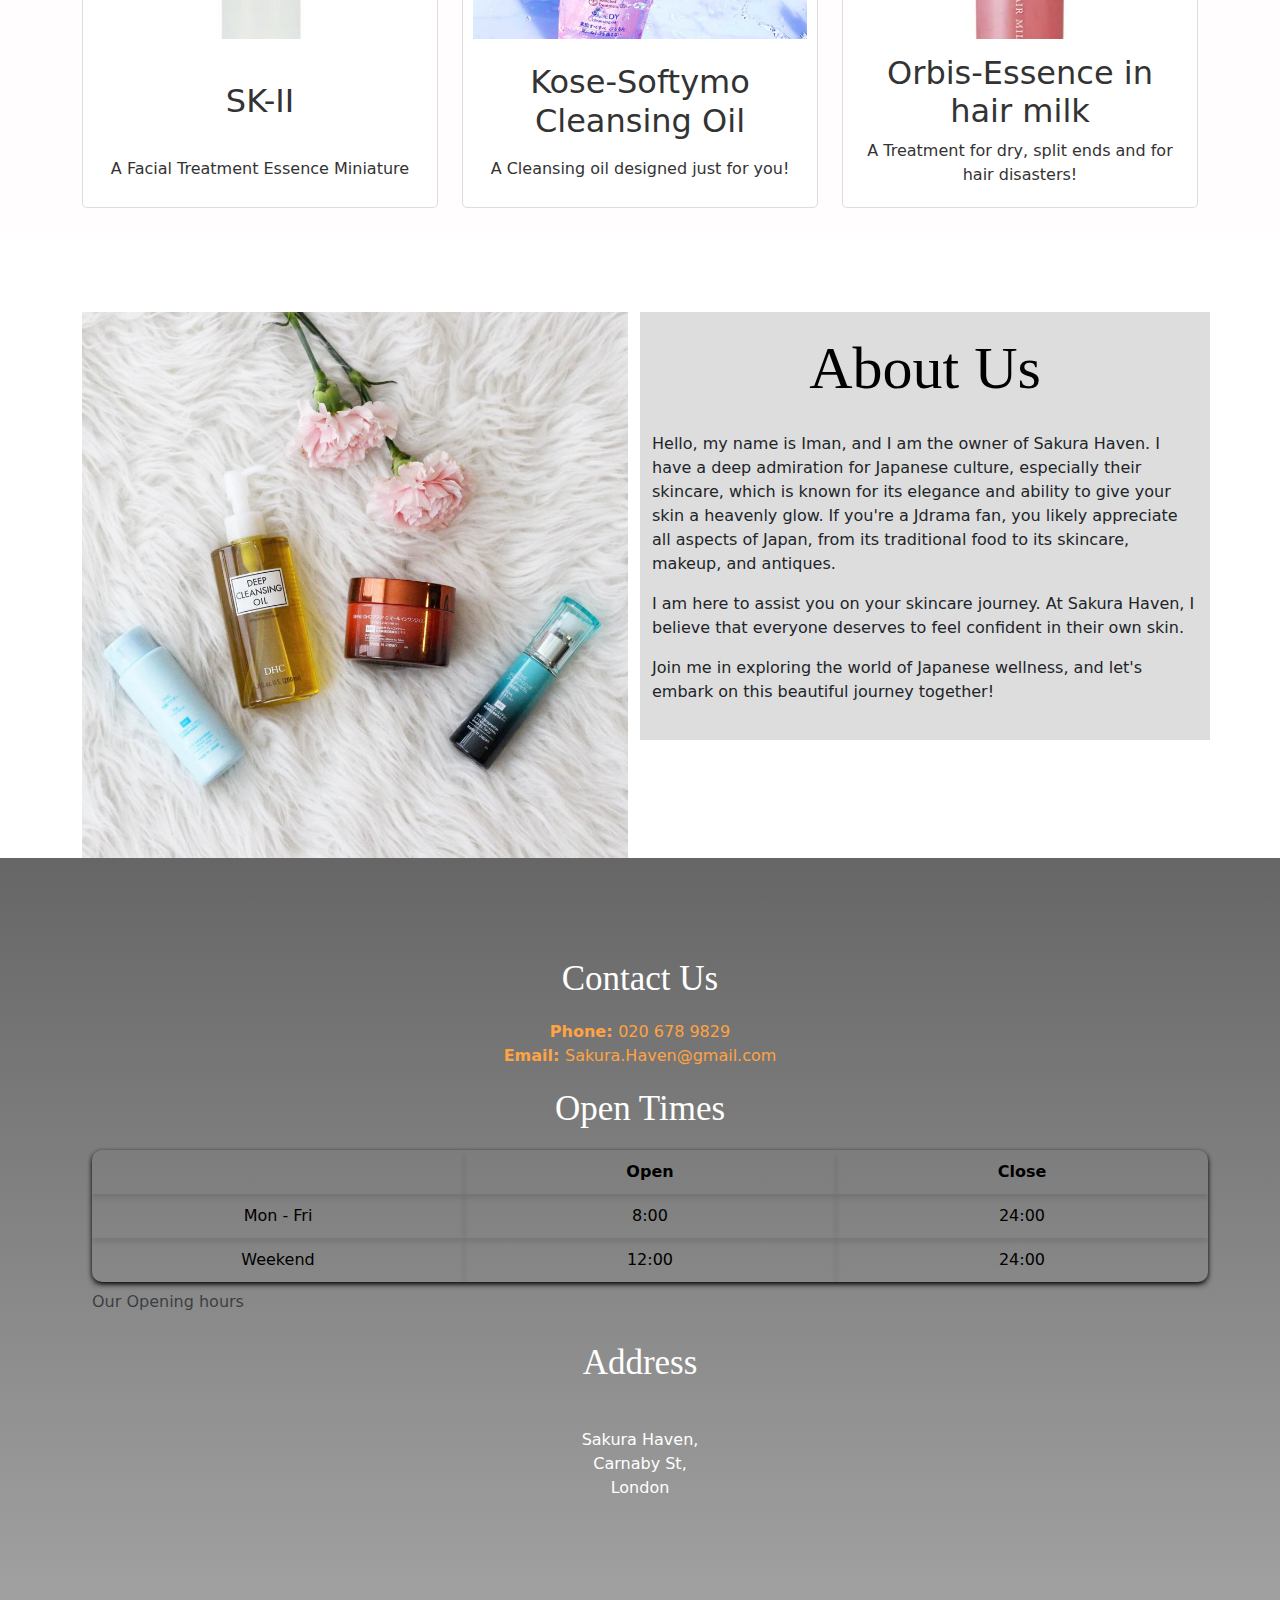
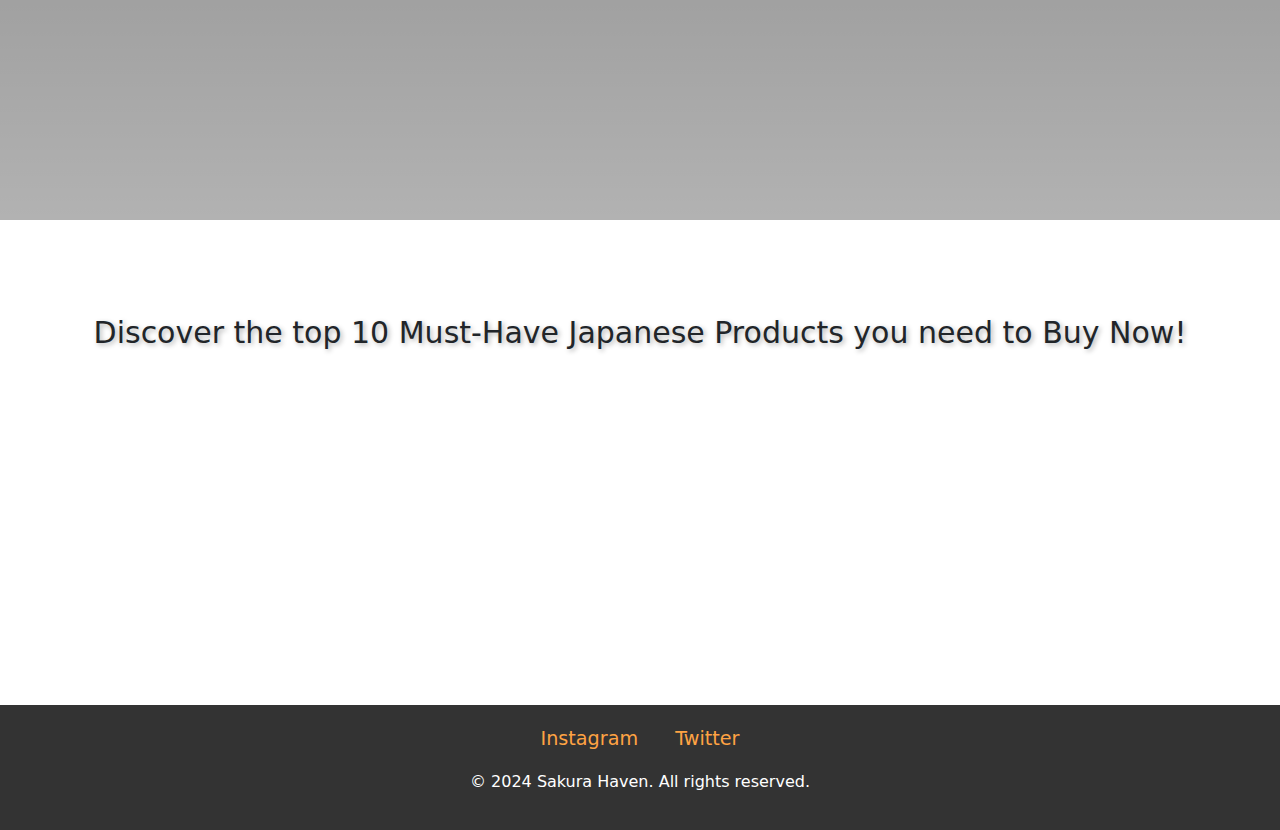
==== commit d84b8239: "git commit" ====
--- a/Sakura-Haven code/index.html
+++ b/Sakura-Haven code/index.html
@@ -204,16 +204,19 @@
 
        <div class="container">
 
-        <h2 id="video-header" class="text-center" style="font-size: 40px; margin-top: 40px;">Watch Our latest Video</h2>
+        <h2 id="video-header" class="text-center" style="font-size: 30px; margin-top: 15px; text-shadow: 2px 2px 5px rgba(0, 0, 0, 0.3);">Discover the top 10 Must-Have Japanese Products you need to Buy Now!</h2>
         <div class="row justify-content-center">
       
             <!--Video 1-->
 
-    <div class="col-lg-3 col-md-4 col-sm-6 mb-4">
+    <div class="col-lg-6 col-md-8 col-sm-10 mb-4">
     <div class="embed-responsive embed-responsive-16by9">
-    <iframe width="560" height="315" src="https://www.youtube.com/embed/Fr0vgl5tFNo?si=ei0a-MGRZ4SOVjq4" title="YouTube video player" frameborder="0" allow="accelerometer; autoplay; clipboard-write; encrypted-media; gyroscope; picture-in-picture; web-share" referrerpolicy="strict-origin-when-cross-origin" allowfullscreen></iframe>
-    </div>
-</div>
+    <iframe width="100%" height="315" src="https://www.youtube.com/embed/Fr0vgl5tFNo?si=ei0a-MGRZ4SOVjq4" title="YouTube video player" frameborder="0" allow="accelerometer; autoplay; clipboard-write; encrypted-media; gyroscope; picture-in-picture; web-share" referrerpolicy="strict-origin-when-cross-origin" allowfullscreen></iframe>
+    </div>
+</div>
+        </div>
+        </div>
+</section>
 
     <!-- This is the footer!  -->
           
--- a/Sakura-Haven code/style.css
+++ b/Sakura-Haven code/style.css
@@ -155,7 +155,7 @@
 #contact {
     
     text-align: center;/* centers the content */
-    background: linear-gradient(rgba(0,0,0,0.6), rgba(0,0,0,0.3)), url(https://th.bing.com/th/id/OIP.pvRwO2n_ufSZ8CcO8PQ-pQHaEu?rs=1&pid=ImgDetMain);/* background image with gradient overlay */
+    background: linear-gradient(rgba(0,0,0,0.6), rgba(0,0,0,0.3)), url(https://wallpaperaccess.com/full/2749372.jpg);/* background with gradient and image */
     background-size: cover;/* ensures background image covers the area */
     background-position: center;/* centers the background image*/
     background-repeat: no-repeat;/* to ensure that the background does not repeat */
@@ -245,7 +245,7 @@
   
     background-size: cover;/*  ensures table background covers the area  */
     border-radius: 10px;/* round corners of the table*/
-    color: #ffffff;/* sets text color to white */
+    color: black;/* sets text color to white */
     box-shadow: 0 2px 5px rgb(0, 0, 0);/* adds shadow for depth */
     width:100%;/* ensures table takes full width */
     
@@ -310,28 +310,6 @@
 
 
 
-.embed-responsive {
-    margin-bottom: 20px; /* adds margin below each video */
-}
-
-.embed-responsive-16by9{
-    position: relative;/* */
-    display: block; /* block-level element */
-    height: 0;/* height is set to 0, padding bottom creates the ratio */
-    padding-bottom: 56.25%;/* maintains 16:9 aspect ratio*/
-    overflow: hidden;/* prevents the content from overflowing */
-    max-width: 100%;/* ensures the element fills the width of the parent container */
-    width: 80%;
-    margin: 0 auto;
-}
-
-.embed-responsive iframe{
-    position: absolute;/* positions iframe inside the container */
-    top: 0; /* aligns iframe at the top */
-    left:0;/* aligns iframe to the left */
-    width: 100%;/* makes the iframe take up full width of the container */
-    height: 100%; /* makes the iframe take up the full height of the container */
-}
 
 
 
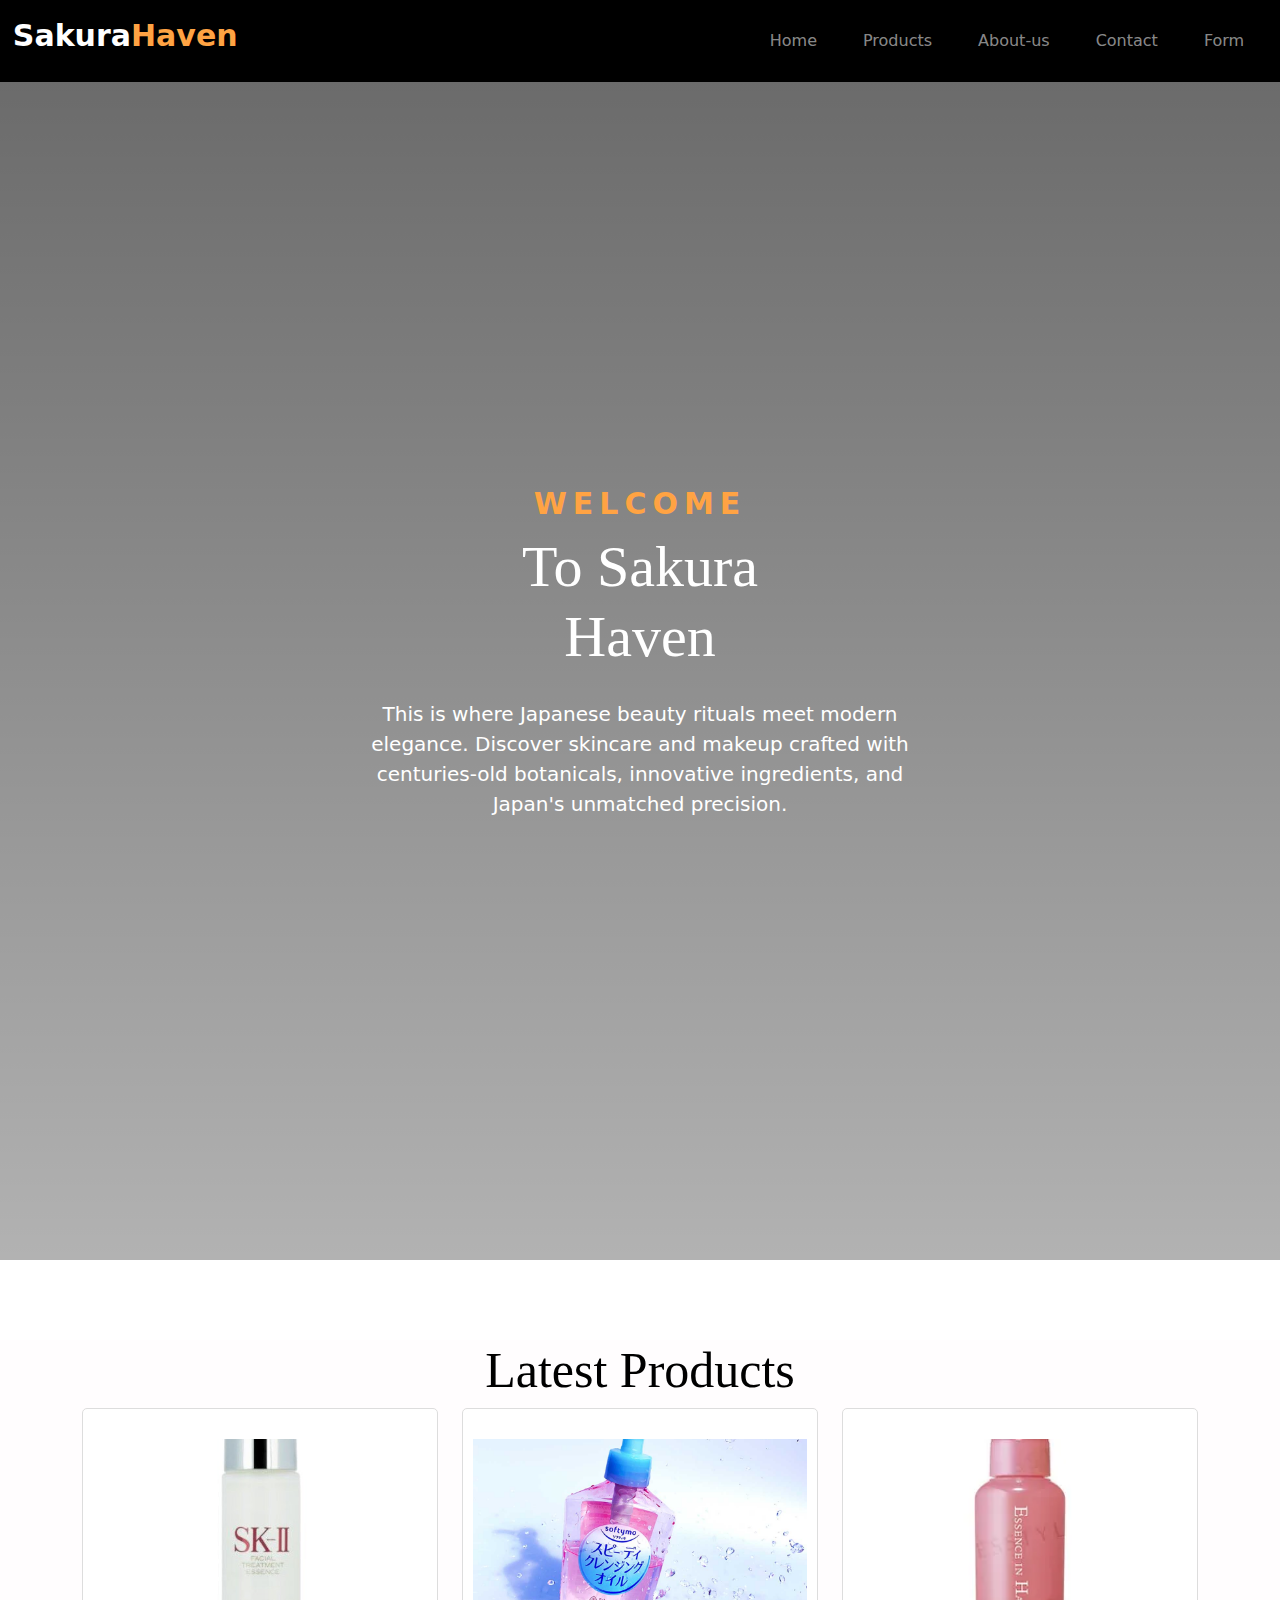
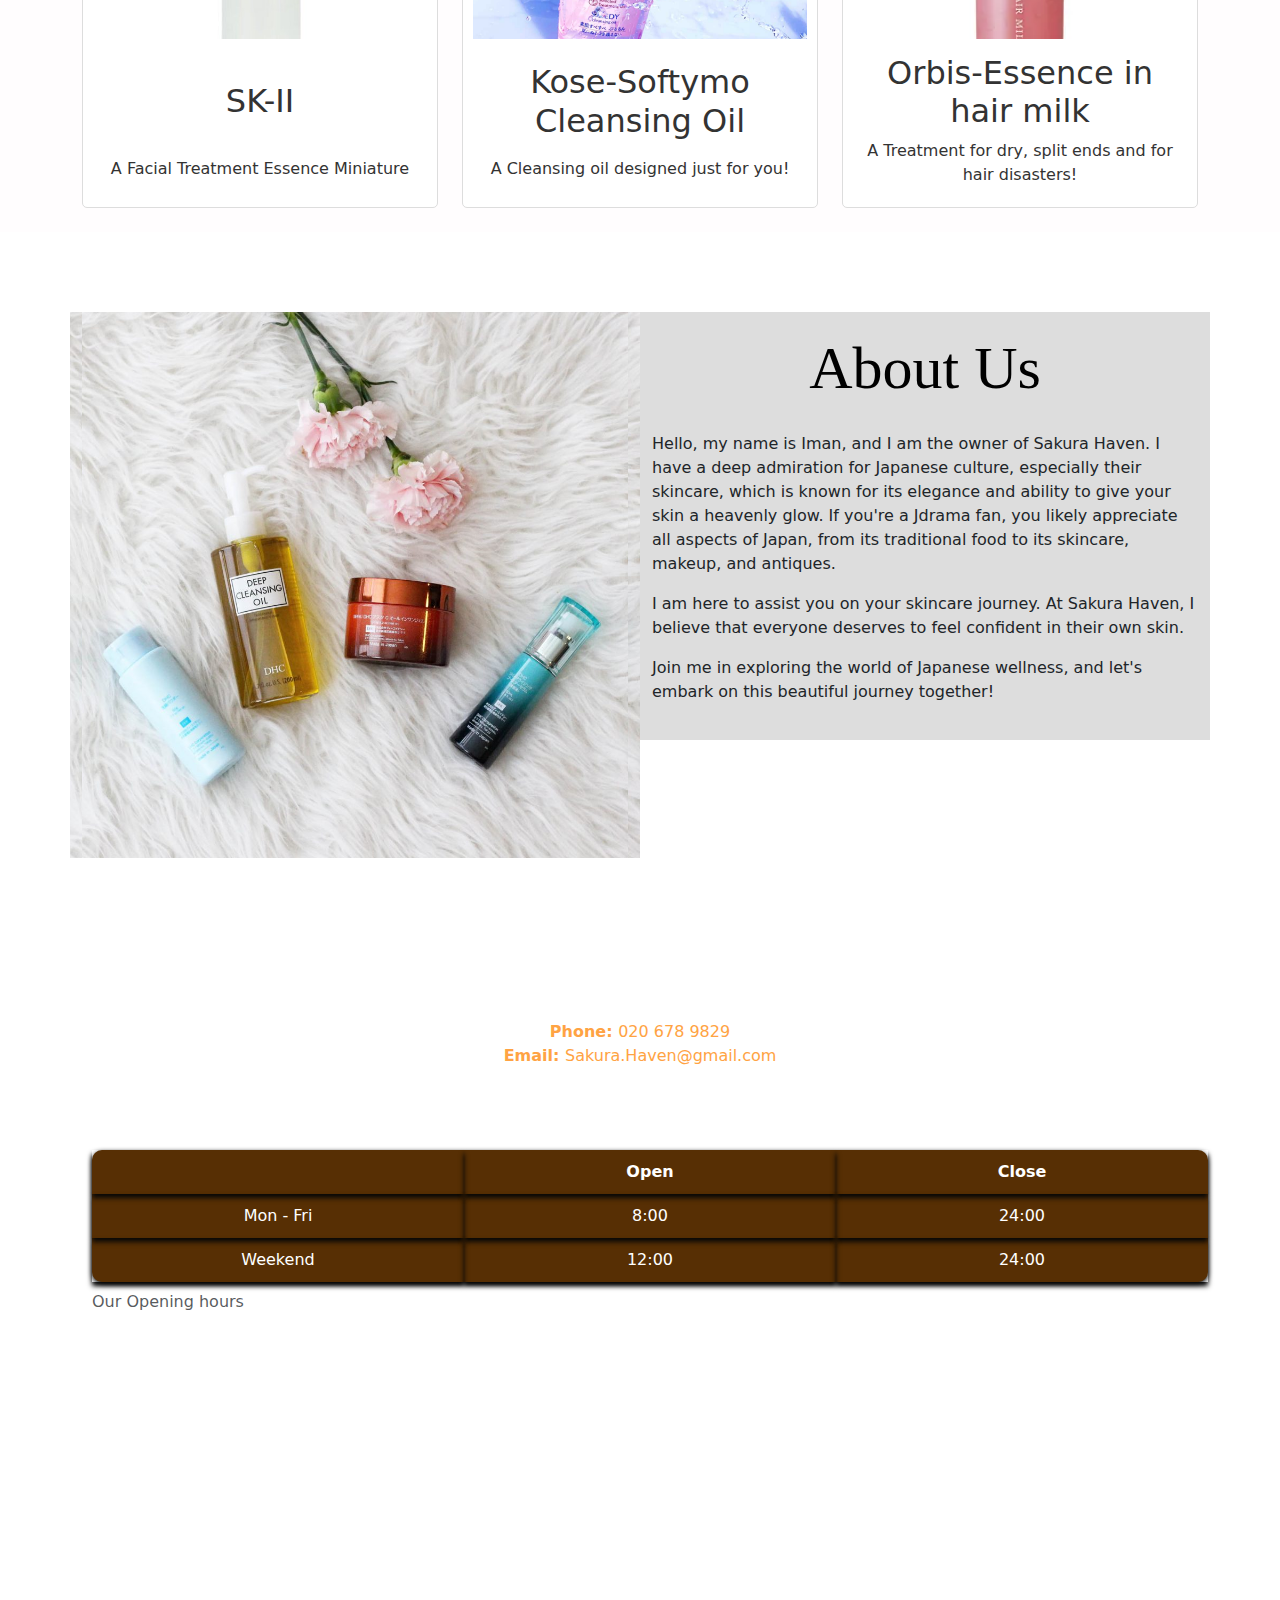
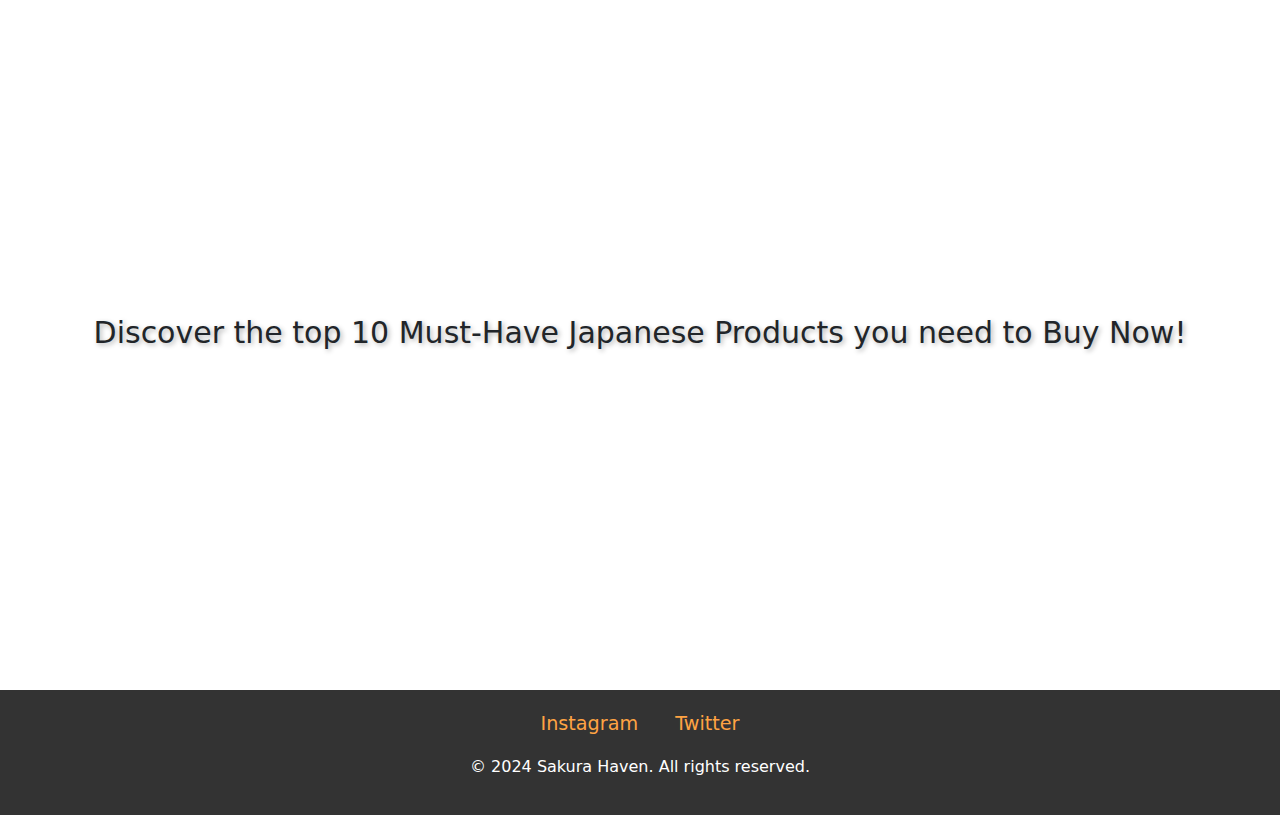
==== commit 17c96c2b: "Validate index.html, login.html and style.css" ====
--- a/Sakura-Haven code/index.html
+++ b/Sakura-Haven code/index.html
@@ -36,19 +36,19 @@
                     
                <li class="nav-item"> 
                 <a class="nav-link" href="#home" aria-label="Go to Home section">Home</a></li>
-               </li>
+               
                 <li class="nav-item">
                  <a class="nav-link" href="#product" aria-label="Go to Product section">Products</a></li>
-                </li>
+                
                  <li class="nav-item">
                 <a class="nav-link" href="#about" aria-label="Go to About Us section">About-us</a></li> 
-                 </li>
+                 
                  <li class="nav-item">
                  <a class="nav-link" href="#contact" aria-label="Go to Contact Section">Contact</a></li>
-                 </li>
+                 
                  <li class="nav-item"> 
                 <a class="nav-link" href="login.html" aria-label="Go to Login page" target="_blank">Form</a></li> 
-                </li>
+                
                 </ul>
               </div>
               </nav>
@@ -68,6 +68,7 @@
     </div>
 
     </div>
+    </div>
 
 </section>
 
@@ -107,6 +108,7 @@
         <h2 id="orbis-essence">Orbis-Essence in hair milk</h2>
         <p id="orbis-essence-desc">A Treatment for dry, split ends and for hair disasters!</p>
 
+    </div>
     </div>
     </div>
     </div>
@@ -210,12 +212,12 @@
             <!--Video 1-->
 
     <div class="col-lg-6 col-md-8 col-sm-10 mb-4">
-    <div class="embed-responsive embed-responsive-16by9">
-    <iframe width="100%" height="315" src="https://www.youtube.com/embed/Fr0vgl5tFNo?si=ei0a-MGRZ4SOVjq4" title="YouTube video player" frameborder="0" allow="accelerometer; autoplay; clipboard-write; encrypted-media; gyroscope; picture-in-picture; web-share" referrerpolicy="strict-origin-when-cross-origin" allowfullscreen></iframe>
-    </div>
-</div>
-        </div>
-        </div>
+   
+    <iframe class="embed-responsive-item" src="https://www.youtube.com/embed/Fr0vgl5tFNo?si=ei0a-MGRZ4SOVjq4" title="YouTube video player" allowfullscreen></iframe>
+    </div>
+</div>
+        </div>
+       
 </section>
 
     <!-- This is the footer!  -->
@@ -232,7 +234,9 @@
 
         </div>
         <p id="footer-header">&copy; 2024 Sakura Haven. All rights reserved.</p>
-
+             </div>
+          </div>
+         </div>
       </footer>
       
           <script src="https://cdn.jsdelivr.net/npm/bootstrap@5.3.3/dist/js/bootstrap.bundle.min.js" integrity="sha384-YvpcrYf0tY3lHB60NNkmXc5s9fDVZLESaAA55NDzOxhy9GkcIdslK1eN7N6jIeHz" crossorigin="anonymous"></script>  
--- a/Sakura-Haven code/style.css
+++ b/Sakura-Haven code/style.css
@@ -70,7 +70,7 @@
     position: relative; 
     height: 140vh; /* sets height of homepage */
     width: 100%;/* sets the width of homepage */
-    background: linear-gradient(rgba(0,0,0,0.6), rgba(0,0,0,0.3)), url(https://th.bing.com/th/id/R.cd843fb371d5e9cba8d9383a15fdf2ea?rik=z3XtccfVIDm0TA&pid=ImgRaw&r=0);/* background image added */
+    background: linear-gradient(rgba(0,0,0,0.6), rgba(0,0,0,0.3)), url(https://wallpaperaccess.com/full/18518.jpg);/* background image added */
     background-size: cover; /*covers the page with background image */
     background-position: center; /* centers background image */
     display: flex;
@@ -155,7 +155,7 @@
 #contact {
     
     text-align: center;/* centers the content */
-    background: linear-gradient(rgba(0,0,0,0.6), rgba(0,0,0,0.3)), url(https://wallpaperaccess.com/full/2749372.jpg);/* background with gradient and image */
+    background:  url(https://images.pexels.com/photos/1556704/pexels-photo-1556704.jpeg?cs=srgb&dl=bright-bulb-burnt-1556704.jpg&fm=jpg);/* background with gradient and image */
     background-size: cover;/* ensures background image covers the area */
     background-position: center;/* centers the background image*/
     background-repeat: no-repeat;/* to ensure that the background does not repeat */
@@ -173,7 +173,9 @@
 }
 
 .about-image{
-    background: url('skincare.image2.jpg') no repeat center center;/* background image */
+    background-image: url('skincare.image2.jpg');/* background image */
+    background-repeat: no-repeat;/* ensures the background does not repeat */
+    background-position: center center;/* centers the background image */
     background-size: cover;/* ensures the image covers the container*/
     flex: 1;/* makes it take equal space with the text  */
     height: 100%;/* ensures it covers the full height */
@@ -242,11 +244,11 @@
    
 }
 table {
-  
+    background-color: #572f04;
     background-size: cover;/*  ensures table background covers the area  */
     border-radius: 10px;/* round corners of the table*/
-    color: black;/* sets text color to white */
-    box-shadow: 0 2px 5px rgb(0, 0, 0);/* adds shadow for depth */
+    color: #ffffff;/* sets text color to white */
+    box-shadow: 0 2px 5px rgb(7, 7, 7);/* adds shadow for depth */
     width:100%;/* ensures table takes full width */
     
     text-align: center;/* centers text inside the table*/
@@ -258,7 +260,7 @@
 th, td {
 
     border: 1px solid #000000; /* add border to table cells */
-    box-shadow: 0 4px 5px rgba(0, 0, 0, 0.1);/* adds shadow to cells */
+    box-shadow: 0 4px 5px rgb(7, 7, 7);/* adds shadow to cells */
     padding: 10px;/* adds padding*/
 }
 
@@ -276,13 +278,13 @@
 }
 
 .open-time {
-    display: flex;
-    justify-content: center;
-    align-items: center;
+    display: flex;/* flexbox used */
+    justify-content: center; /* centers contents */
+    align-items: center; /* centers contents */
 }
 
 .contact-info{
-    
+
    margin-bottom: 20px; /* adds bottom margin */
    display: flex;/* uses flexbox*/
    flex-direction: column; /* column layout */
@@ -291,6 +293,7 @@
 }
 .bold{
     font-weight: bold;/* makes text bold*/
+    
 }
 
 
@@ -304,10 +307,14 @@
 }
 
 #contact p{
-    color: #ffffff;
-}
-
-
+    color: #ffffff;  /* sets text color */
+}
+/* style for Video */
+.embed-responsive-item{
+    border: none; /* sets text color */
+    width: 100%;/* sets width of video*/
+    height: 300px;/* sets height of video */
+}
 
 
 
@@ -352,7 +359,7 @@
 	margin: 25px auto;/* centers form with margins */
 	background: linear-gradient(rgba(0,0,0,0.6), rgba(0,0,0,0.3)), url(https://wallpaperaccess.com/full/2749372.jpg);/* background with gradient and image */
     background-size: cover;/* ensures background covers the form */
-    box-shadow: white;/* adds shadow */
+    
     color: #fff;/* sets text color to white */
     box-shadow: 0 0 10px rgba(0,0,0,0.1); /* adds soft shadow */
 
@@ -370,6 +377,7 @@
     
     input[type="text"],
     input[type="skincare"],
+    input[type="email"],
     select,
     textarea{
     width: 100%;/* makes inputs take full width */
@@ -380,7 +388,7 @@
     }
     input[type="submit"],
     input[type="reset"]{
-    width: 48;/* makes buttons take 48% width */
+    width: 48px;/* makes buttons take 48% width */
     padding: 10px;/* adds padding */
     background-color: #5e361b;/* sets background color */
     color: white;/* sets text color to white */
@@ -395,7 +403,6 @@
     }
     .message {
     display: none;/* hides image by default*/
-    background-color: 6f0a63;/* sets background color */
     padding: 20px;/* adds padding */
     color: black;/* sets text color */
     margin-top: 20px;/* adds margin */
